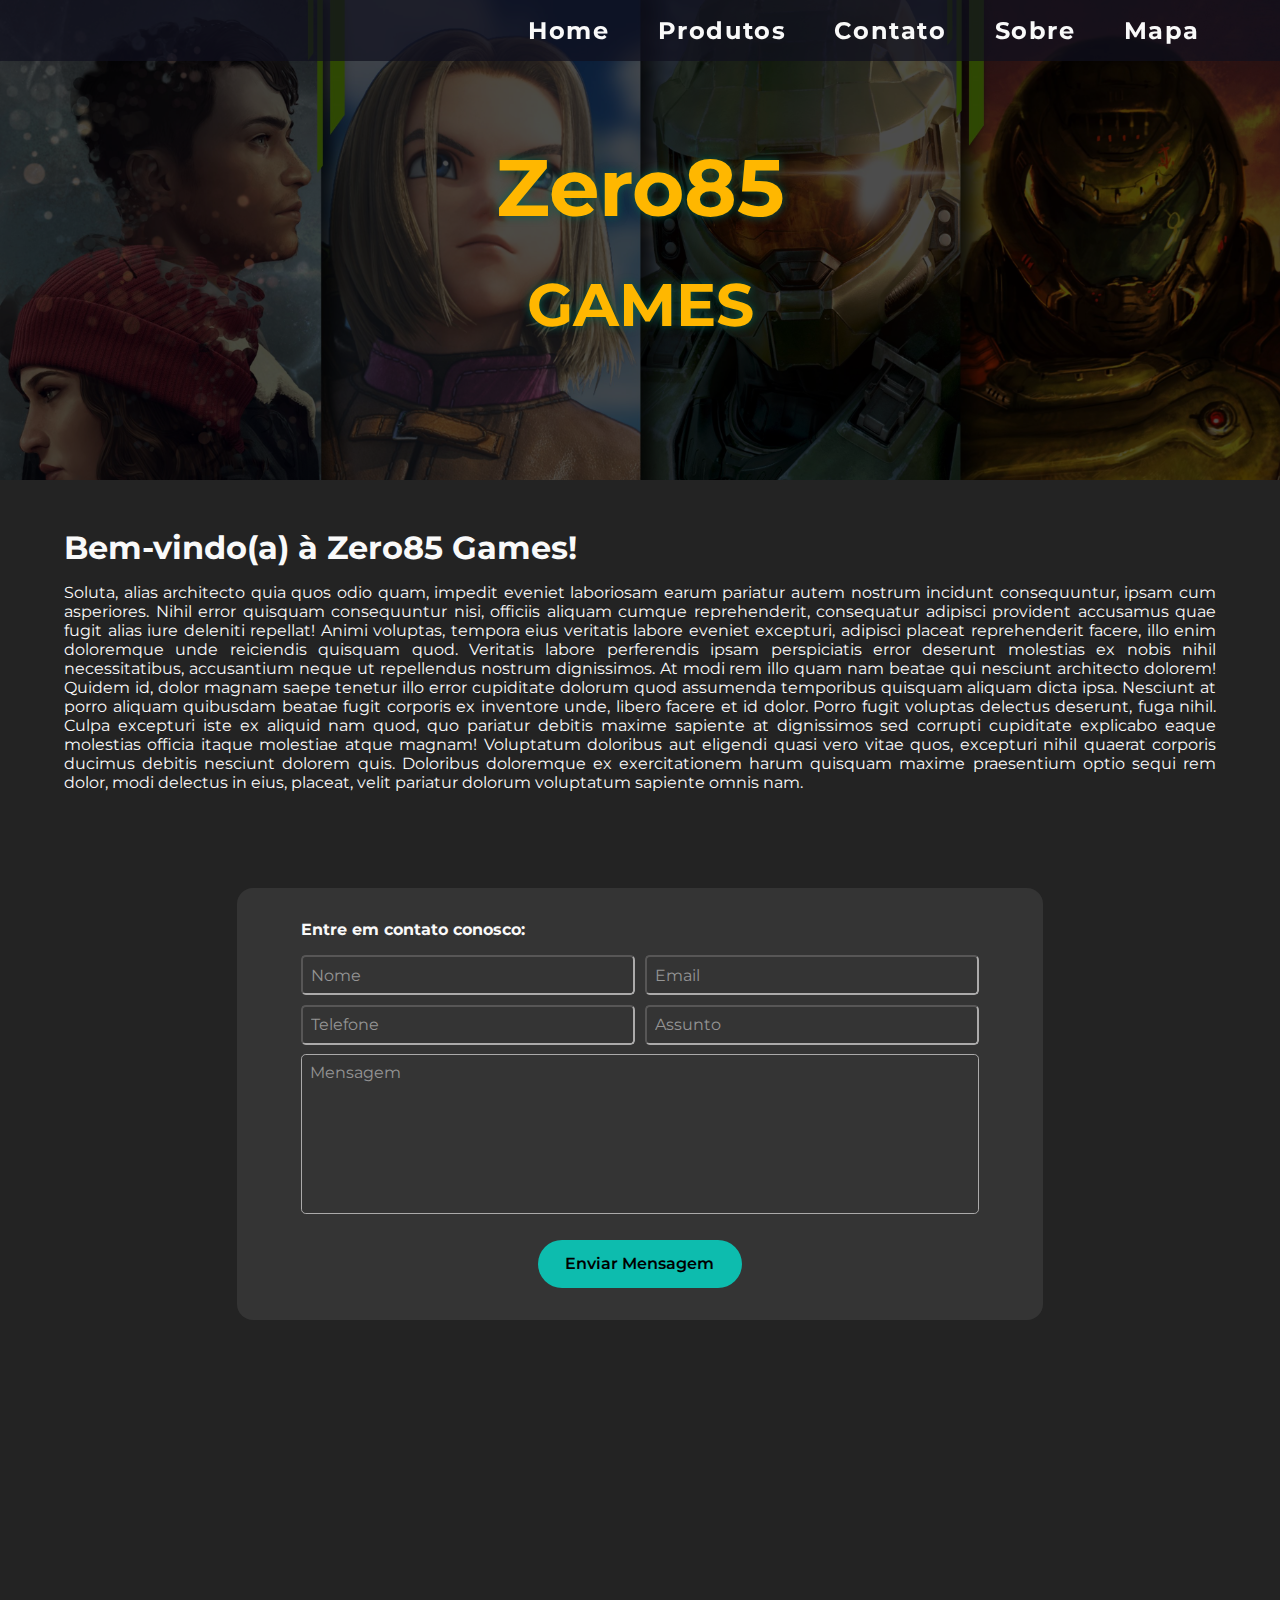
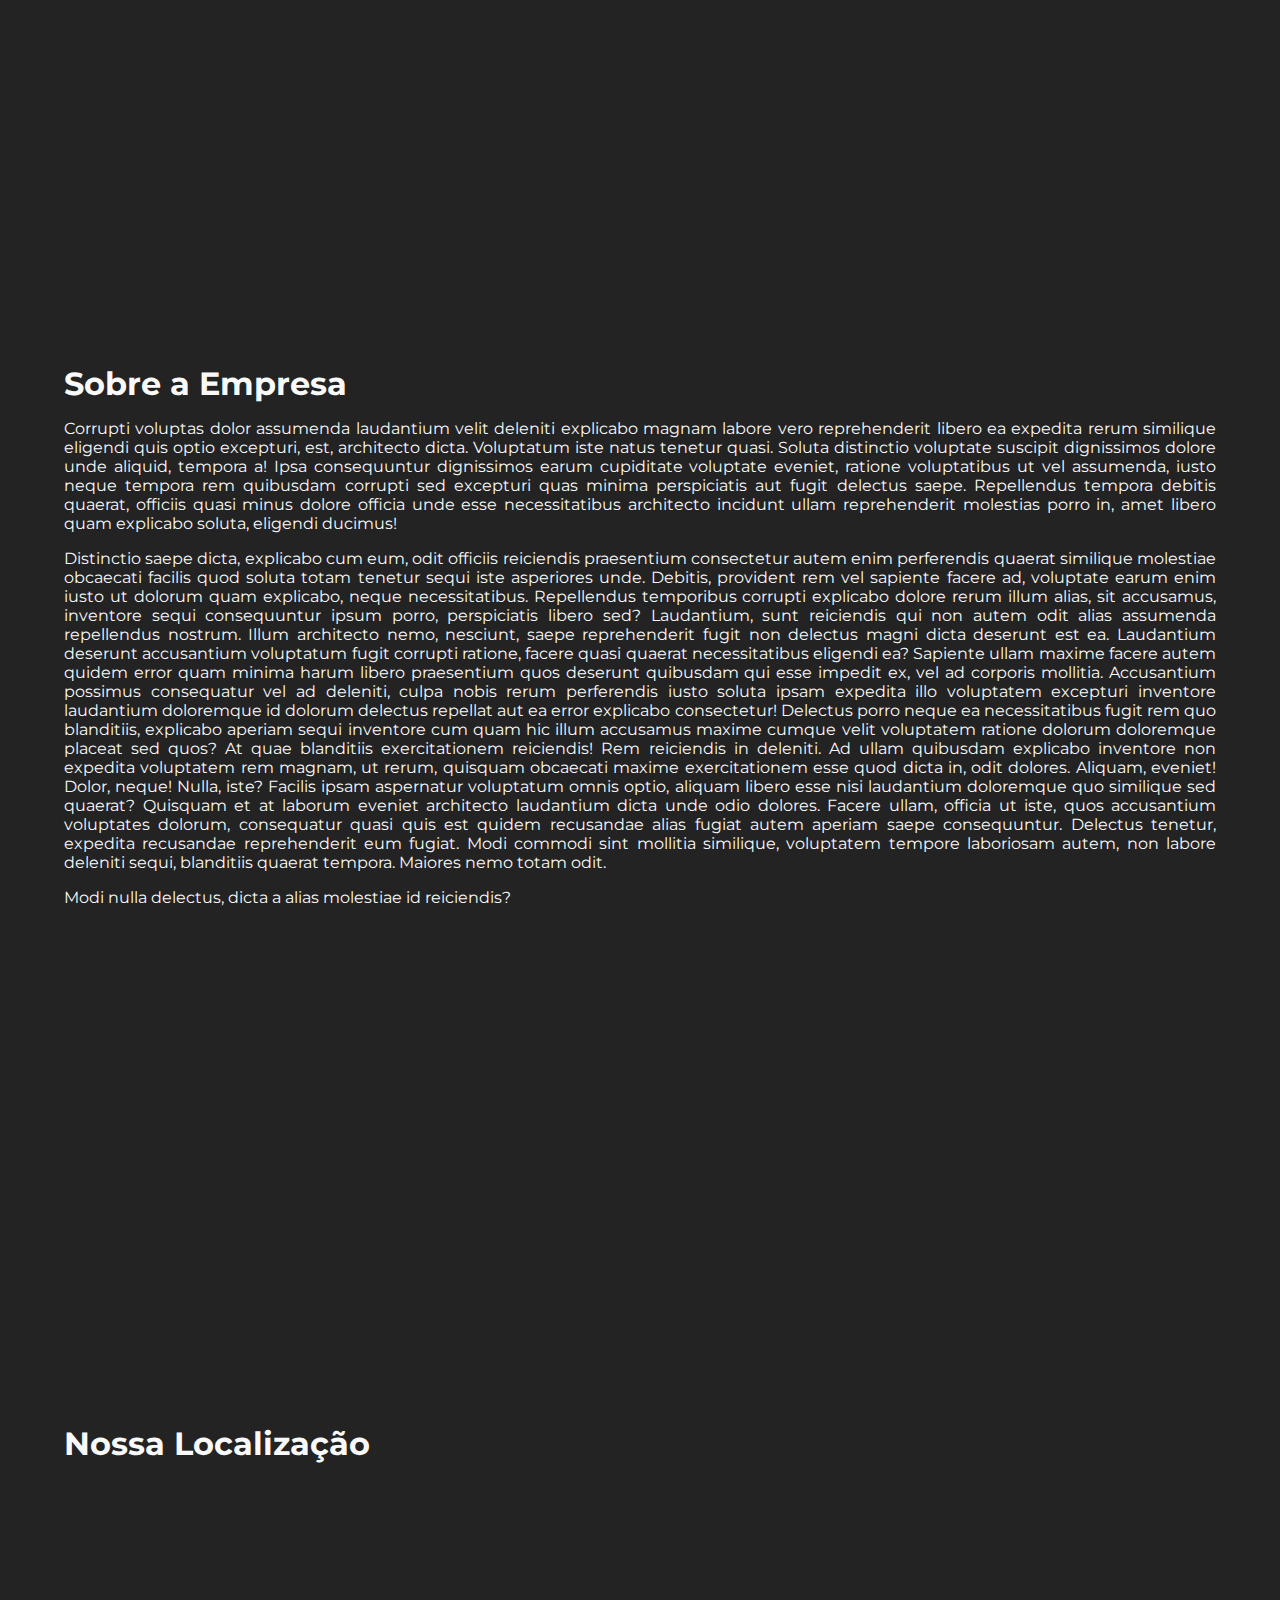
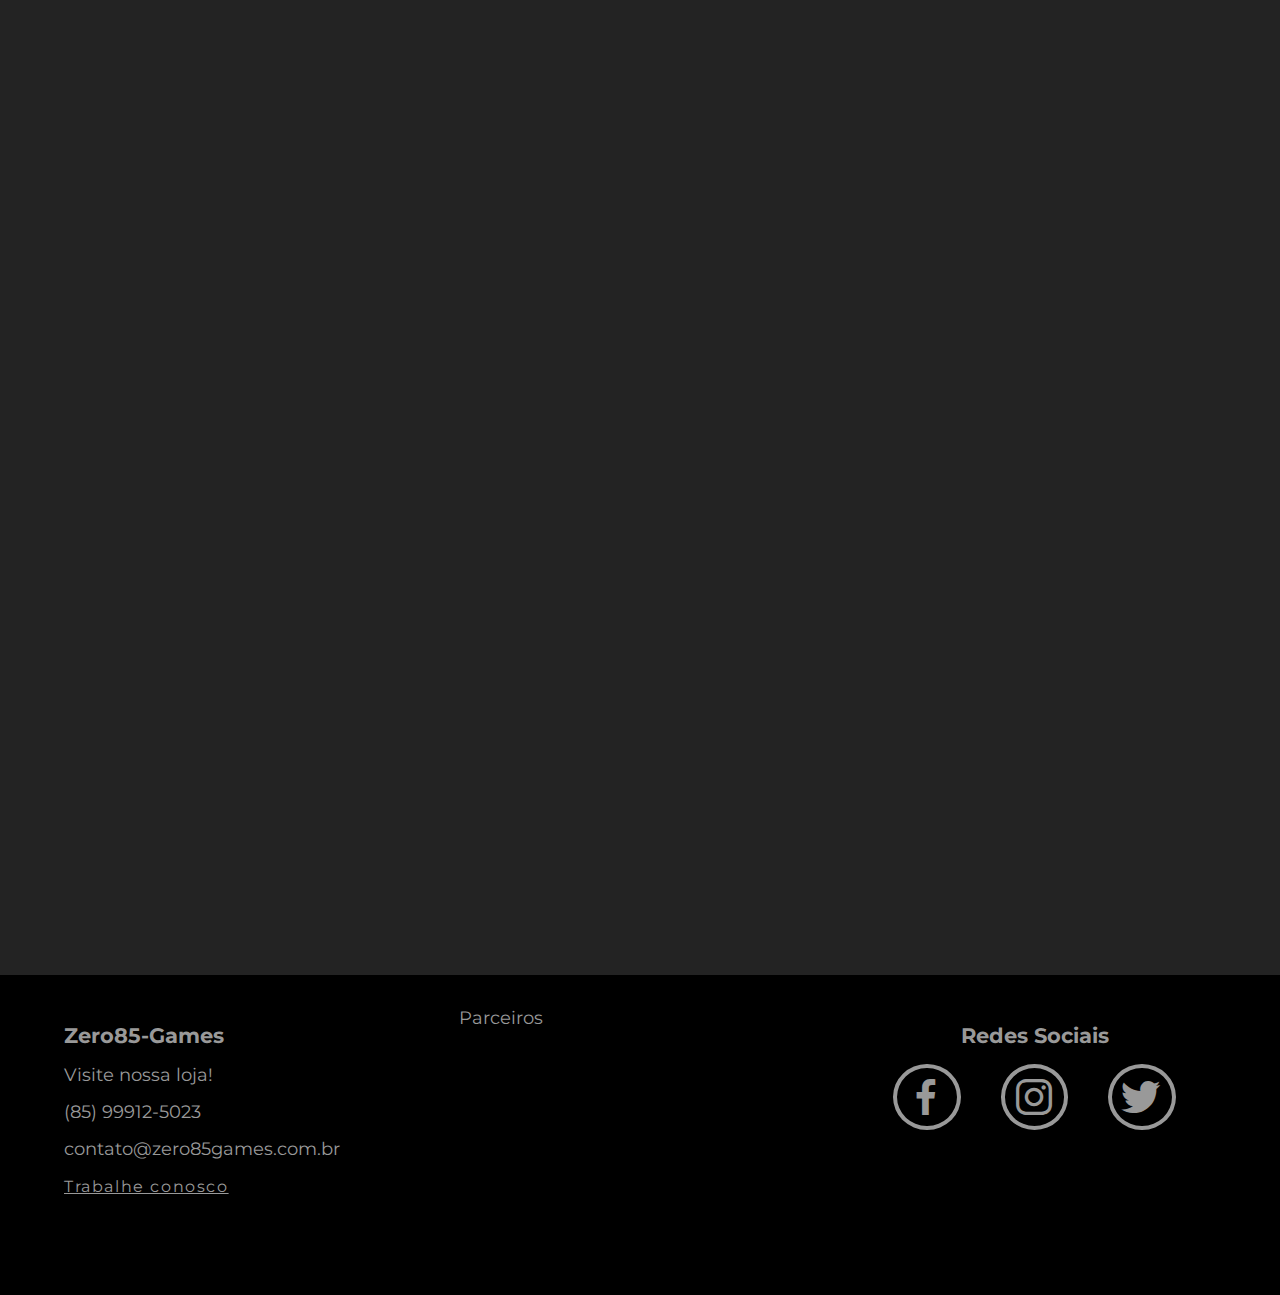
==== index.html @ a5bef5b7 "Icones das Redes Sociais" ====
<!DOCTYPE html>
<html lang="pt-br">
    <head>
        <meta charset="UTF-8" />
        <meta name="viewport" content="width=device-width, initial-scale=1.0" />
        <title>Zero85 Games</title>
        <!-- Favicon (ícone da página) -->
        <link rel="shortcut icon" href="./assets/favicon.png" type="image/x-icon">
        <!-- CSS Externo -->
        <link rel="stylesheet" href="./css/style.css" />
        <!-- Box Icons -->
        <link href='https://unpkg.com/boxicons@2.1.4/css/boxicons.min.css' rel='stylesheet'>
    </head>
    <body>
        <!-- Menu de opções -->
        <nav>
            <ul>
                <li><a href="#">Home</a></li>
                <li><a href="#produtos">Produtos</a></li>
                <li><a href="#contato">Contato</a></li>
                <li><a href="#sobre">Sobre</a></li>
                <li><a href="#mapa">Mapa</a></li>
            </ul>
        </nav>

        <header>
            <h1>Zero85</h1>
            <h2>GAMES</h2>
            <div class="cover">
                <!-- Aqui vai a imagem de fundo do banner no CSS -->
            </div>
        </header>

        <main>
            <!-- Bem-vindo(a) -->
            <h1>Bem-vindo(a) à Zero85 Games!</h1>
            <p>
                Soluta, alias architecto quia quos odio quam, impedit eveniet
                laboriosam earum pariatur autem nostrum incidunt consequuntur,
                ipsam cum asperiores. Nihil error quisquam consequuntur nisi,
                officiis aliquam cumque reprehenderit, consequatur adipisci
                provident accusamus quae fugit alias iure deleniti repellat!
                Animi voluptas, tempora eius veritatis labore eveniet excepturi,
                adipisci placeat reprehenderit facere, illo enim doloremque unde
                reiciendis quisquam quod. Veritatis labore perferendis ipsam
                perspiciatis error deserunt molestias ex nobis nihil
                necessitatibus, accusantium neque ut repellendus nostrum
                dignissimos. At modi rem illo quam nam beatae qui nesciunt
                architecto dolorem! Quidem id, dolor magnam saepe tenetur illo
                error cupiditate dolorum quod assumenda temporibus quisquam
                aliquam dicta ipsa. Nesciunt at porro aliquam quibusdam beatae
                fugit corporis ex inventore unde, libero facere et id dolor.
                Porro fugit voluptas delectus deserunt, fuga nihil. Culpa
                excepturi iste ex aliquid nam quod, quo pariatur debitis maxime
                sapiente at dignissimos sed corrupti cupiditate explicabo eaque
                molestias officia itaque molestiae atque magnam! Voluptatum
                doloribus aut eligendi quasi vero vitae quos, excepturi nihil
                quaerat corporis ducimus debitis nesciunt dolorem quis.
                Doloribus doloremque ex exercitationem harum quisquam maxime
                praesentium optio sequi rem dolor, modi delectus in eius,
                placeat, velit pariatur dolorum voluptatum sapiente omnis nam.
            </p>

            <!-- Contato -->
            <section id="contato">
                <form action="#" method="post">
                    <legend>
                        <h2>Entre em contato conosco:</h2>
                    </legend>
                    <fieldset>
                        <div class="group">
                            <div class="block">
                                <input type="text" placeholder="Nome">
                                <input type="tel" placeholder="Telefone" required>
                            </div>
                            <div class="block">
                                <input type="email" placeholder="Email" required>
                                <input type="text" placeholder="Assunto">
                            </div>
                        </div>
                        <textarea placeholder="Mensagem" rows="5" required></textarea>
                        <button type="submit">Enviar Mensagem</button>
                    </fieldset>
                </form>
            </section>

            <!-- Sobre -->
            <section id="sobre">
                <h1>Sobre a Empresa</h1>

                <p>
                    Corrupti voluptas dolor assumenda laudantium velit deleniti
                    explicabo magnam labore vero reprehenderit libero ea
                    expedita rerum similique eligendi quis optio excepturi, est,
                    architecto dicta. Voluptatum iste natus tenetur quasi.
                    Soluta distinctio voluptate suscipit dignissimos dolore unde
                    aliquid, tempora a! Ipsa consequuntur dignissimos earum
                    cupiditate voluptate eveniet, ratione voluptatibus ut vel
                    assumenda, iusto neque tempora rem quibusdam corrupti sed
                    excepturi quas minima perspiciatis aut fugit delectus saepe.
                    Repellendus tempora debitis quaerat, officiis quasi minus
                    dolore officia unde esse necessitatibus architecto incidunt
                    ullam reprehenderit molestias porro in, amet libero quam
                    explicabo soluta, eligendi ducimus!
                </p>

                <p>
                    Distinctio saepe dicta, explicabo cum eum, odit officiis
                    reiciendis praesentium consectetur autem enim perferendis
                    quaerat similique molestiae obcaecati facilis quod soluta
                    totam tenetur sequi iste asperiores unde. Debitis, provident
                    rem vel sapiente facere ad, voluptate earum enim iusto ut
                    dolorum quam explicabo, neque necessitatibus. Repellendus
                    temporibus corrupti explicabo dolore rerum illum alias, sit
                    accusamus, inventore sequi consequuntur ipsum porro,
                    perspiciatis libero sed? Laudantium, sunt reiciendis qui non
                    autem odit alias assumenda repellendus nostrum. Illum
                    architecto nemo, nesciunt, saepe reprehenderit fugit non
                    delectus magni dicta deserunt est ea. Laudantium deserunt
                    accusantium voluptatum fugit corrupti ratione, facere quasi
                    quaerat necessitatibus eligendi ea? Sapiente ullam maxime
                    facere autem quidem error quam minima harum libero
                    praesentium quos deserunt quibusdam qui esse impedit ex, vel
                    ad corporis mollitia. Accusantium possimus consequatur vel
                    ad deleniti, culpa nobis rerum perferendis iusto soluta
                    ipsam expedita illo voluptatem excepturi inventore
                    laudantium doloremque id dolorum delectus repellat aut ea
                    error explicabo consectetur! Delectus porro neque ea
                    necessitatibus fugit rem quo blanditiis, explicabo aperiam
                    sequi inventore cum quam hic illum accusamus maxime cumque
                    velit voluptatem ratione dolorum doloremque placeat sed
                    quos? At quae blanditiis exercitationem reiciendis! Rem
                    reiciendis in deleniti. Ad ullam quibusdam explicabo
                    inventore non expedita voluptatem rem magnam, ut rerum,
                    quisquam obcaecati maxime exercitationem esse quod dicta in,
                    odit dolores. Aliquam, eveniet! Dolor, neque! Nulla, iste?
                    Facilis ipsam aspernatur voluptatum omnis optio, aliquam
                    libero esse nisi laudantium doloremque quo similique sed
                    quaerat? Quisquam et at laborum eveniet architecto
                    laudantium dicta unde odio dolores. Facere ullam, officia ut
                    iste, quos accusantium voluptates dolorum, consequatur quasi
                    quis est quidem recusandae alias fugiat autem aperiam saepe
                    consequuntur. Delectus tenetur, expedita recusandae
                    reprehenderit eum fugiat. Modi commodi sint mollitia
                    similique, voluptatem tempore laboriosam autem, non labore
                    deleniti sequi, blanditiis quaerat tempora. Maiores nemo
                    totam odit.
                </p>

                <p>
                    Modi nulla delectus, dicta a alias molestiae id reiciendis?
                </p>
            </section>

            <!-- Mapa -->
            <section id="mapa">
                <h1>Nossa Localização</h1>

                <!-- Localização no Google Maps -->
                <div class="mapa">
                    <iframe
                        src="https://www.google.com/maps/embed?pb=!1m18!1m12!1m3!1d3981.101812483874!2d-38.48305012641415!3d-3.788012743475402!2m3!1f0!2f0!3f0!3m2!1i1024!2i768!4f13.1!3m3!1m2!1s0x7c7458b85fffbc1%3A0x6235bbed04f25cdf!2sCONDOM%C3%8DNIO%20WSTC!5e0!3m2!1sen!2sbr!4v1744399891625!5m2!1sen!2sbr"
                        allowfullscreen=""
                        loading="lazy"
                        referrerpolicy="no-referrer-when-downgrade"
                    ></iframe>
                </div>
            </section>
        </main>

        <footer>
            <!-- Dados da Empresa -->
            <div>
                <h3>Zero85-Games</h3>

                <p>Visite nossa loja!</p>

                <p>(85) 99912-5023</p>

                <p>contato@zero85games.com.br</p>

                <p>
                    <a href="cadastro.html">Trabalhe conosco</a>
                </p>
            </div>

            <!-- Link dos Parceiros -->
            <div>Parceiros</div>

            <!-- Link das Redes Sociais -->
            <div class="redes-sociais">
                <h3>Redes Sociais</h3>

                <div>
                    <!-- Facebook -->
                    <figure>
                        <a target="_blank" href="https://www.facebook.com/">
                            <i class='bx bxl-facebook'></i>
                        </a>
                    </figure>

                    <!-- Instagram -->
                    <figure>
                        <a target="_blank" href="https://www.instagram.com/">
                            <i class='bx bxl-instagram'></i>
                        </a>
                    </figure>

                    <!-- X (Twitter) -->
                    <figure>
                        <a target="_blank" href="https://x.com/">
                            <i class='bx bxl-twitter'></i>
                        </a>
                    </figure>
                </div>
            </div>
        </footer>
    </body>
</html>
---- css/style.css ----
/* Importa a fonte Montserrat do Google Fonts */
@import url("https://fonts.googleapis.com/css2?family=Montserrat:ital,wght@0,100..900;1,100..900&display=swap");

/* Reset */
* {
    margin: 0;
    padding: 0;
    box-sizing: border-box;
}

html {
    font-family: "Montserrat", sans-serif;
    font-size: 16px;
    scroll-behavior: smooth;
}

header {
    height: 30rem;
    font-size: 2.5rem;
    color: #ffb700;
    text-shadow: 0px 0px 10px #0b5d4b;
    overflow: hidden;

    display: flex;
    flex-direction: column;
    justify-content: center;
    align-items: center;
}

.cover {
    position: absolute;
    z-index: -10;
    top: 0;
    left: 0;
    height: 100%;
    width: 100%;
    background-image: url("../assets/banner-zero85-games.jpg");
    background-size: cover;
    filter: brightness(30%);
}

nav {
    background-color: #10101db6;
    /* opacity: 0.5; */
    display: flex;
    justify-content: flex-end;

    position: fixed;
    width: 100%;
    padding: 1rem 4rem;
    /* text-align: right; */
    /* align-items: center; */
    /* padding: 2rem 4rem; */
}

ul {
    display: flex;
    width: 100%;
    gap: 1rem;
    justify-content: flex-end;
    list-style-type: none;

    /* border: solid 2px yellow; */
}

a {
    padding: 0.5rem 1rem;
    color: #f9f9f9;
    text-decoration: none;
    font-size: 1.5rem;
    font-weight: 700;
    letter-spacing: 0.1rem;
    transition: 0.5s;
    /* border: solid 2px greenyellow; */
}

a:hover {
    color: #ffc928;
}

main {
    padding: 2rem 4rem;
    background-color: #232323;
    color: #f9f9f9;
}

h1,
h2,
h3,
h4,
p {
    margin: 1rem 0;
}

main p {
    text-align: justify;
}

section {
    min-height: 100vh;
    margin-bottom: 10rem;
    padding-top: 5rem;

    /* border: solid 2px yellow; */
}

article {
    background-color: #999999;
    font-size: 1.5rem;
}

article img {
    width: 30rem;
    float: left;
    margin-right: 2rem;
}

article div {
    display: flex;
    justify-content: space-between;

    border: solid;
}

article div * {
    border: solid red;
}

form * {
    font-family: "Montserrat", sans-serif;
    font-size: 1rem;
}

form {
    width: 70%;
    margin: 0 auto;
    background-color: #343434;
    padding: 1rem 4rem;
    border-radius: 1rem;

    fieldset {
        border: none;
        width: 100%;
        display: flex;
        flex-direction: column;
        gap: 0.6rem;
        align-items: center;

        .group {
            display: flex;
            width: 100%;
            gap: 0.6rem;

            .block {
                display: flex;
                flex-direction: column;
                width: 50%;
                gap: 0.6rem;

                input {
                    height: 40px;
                    border-radius: 0.3rem;
                    outline-color: #0dbcae;
                    padding-left: 0.5rem;
                    background-color: #343434;
                    border-color: #abaaaa;
                    color: #f9f9f9;

                    &::placeholder {
                        font-size: 1rem;
                        color: #959595;
                    }
                }
            }
        }

        textarea {
            height: 10rem;
            width: 100%;
            border-radius: 0.3rem;
            font-size: 1rem;
            padding: 0.5rem;
            outline-color: #0dbcae;
            background-color: #343434;
            border-color: #abaaaa;
            color: #f9f9f9;
            resize: none;

            &::placeholder {
                color: #959595;
            }
        }

        button {
            width: 30%;
            margin: 1rem 0;
            height: 3rem;
            border-radius: 2rem;
            font-size: 1rem;
            font-weight: 600;
            padding: 0.5rem;
            border: none;
            background-color: #0dbcae;
            cursor: pointer;
            transition: 0.2s;

            &:hover {
                background-color: #0beedb;
            }
        }
    }
}

.mapa iframe {
    width: 100%;
    height: 100vh;
    border: 0;
}

footer {
    font-size: 1.1rem;
    height: 20rem;
    background-color: #000000;
    color: #999999;
    padding: 2rem 4rem;

    display: flex;
    flex-direction: row;
    gap: 2rem;

    div {
        height: auto;
        width: 100%;

        /* border: solid red; */
    }

    a {
        text-decoration: underline;
        color: #999999;
        font-size: 1rem;
        font-weight: 400;
        padding: 0;
        
        &:hover {
            color: #f9f9f9;
        }
    }

    i {
        color: #999999;
        font-size: 3rem;
        border: solid 0.25rem #999999;
        border-radius: 50%;
        padding: 5px;

        /* Ao passar o mouse sobre */
        &:hover {
            color: #ffc928;
            border-color: #ffb700;
            cursor: pointer;
        }
    }
}

.redes-sociais {
    h3 {
        text-align: center;
    }

    div {
        display: flex;
        justify-content: space-between;
        justify-content: space-around;
        justify-content: space-evenly;
    }
}
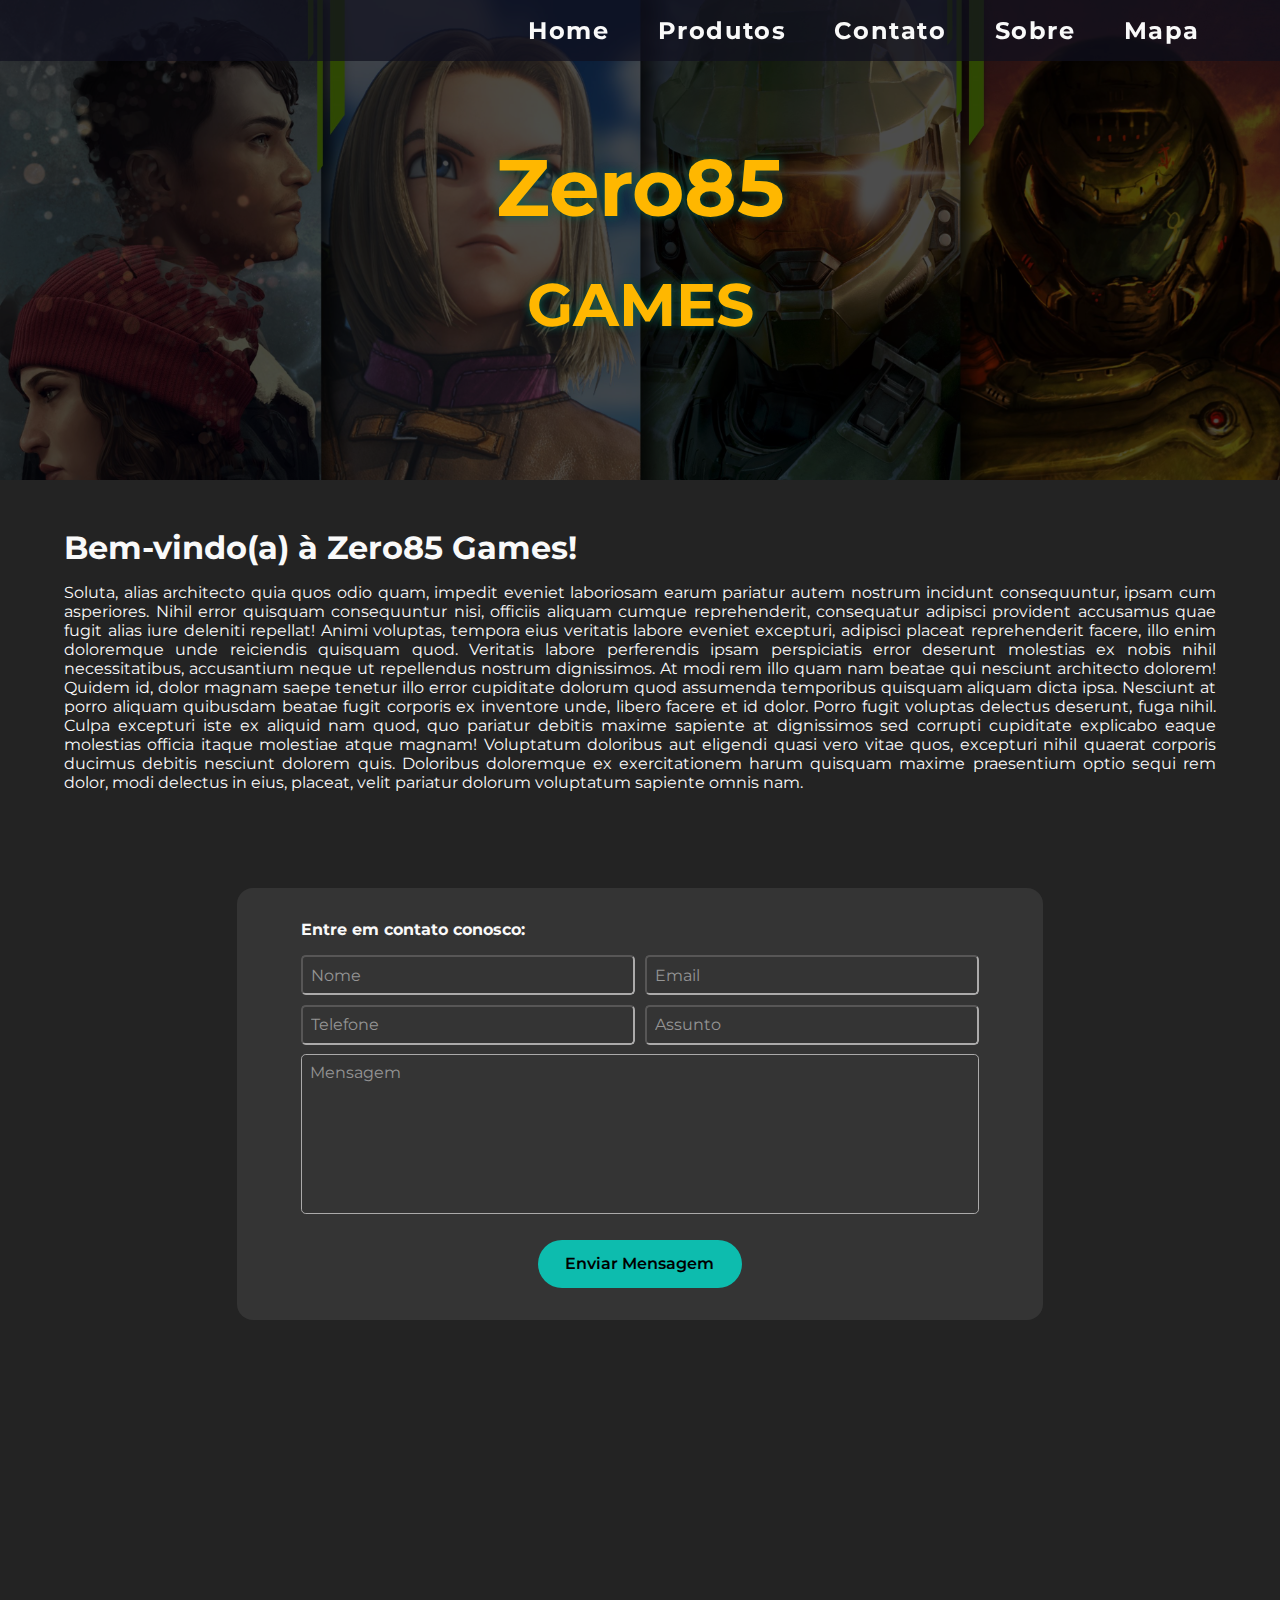
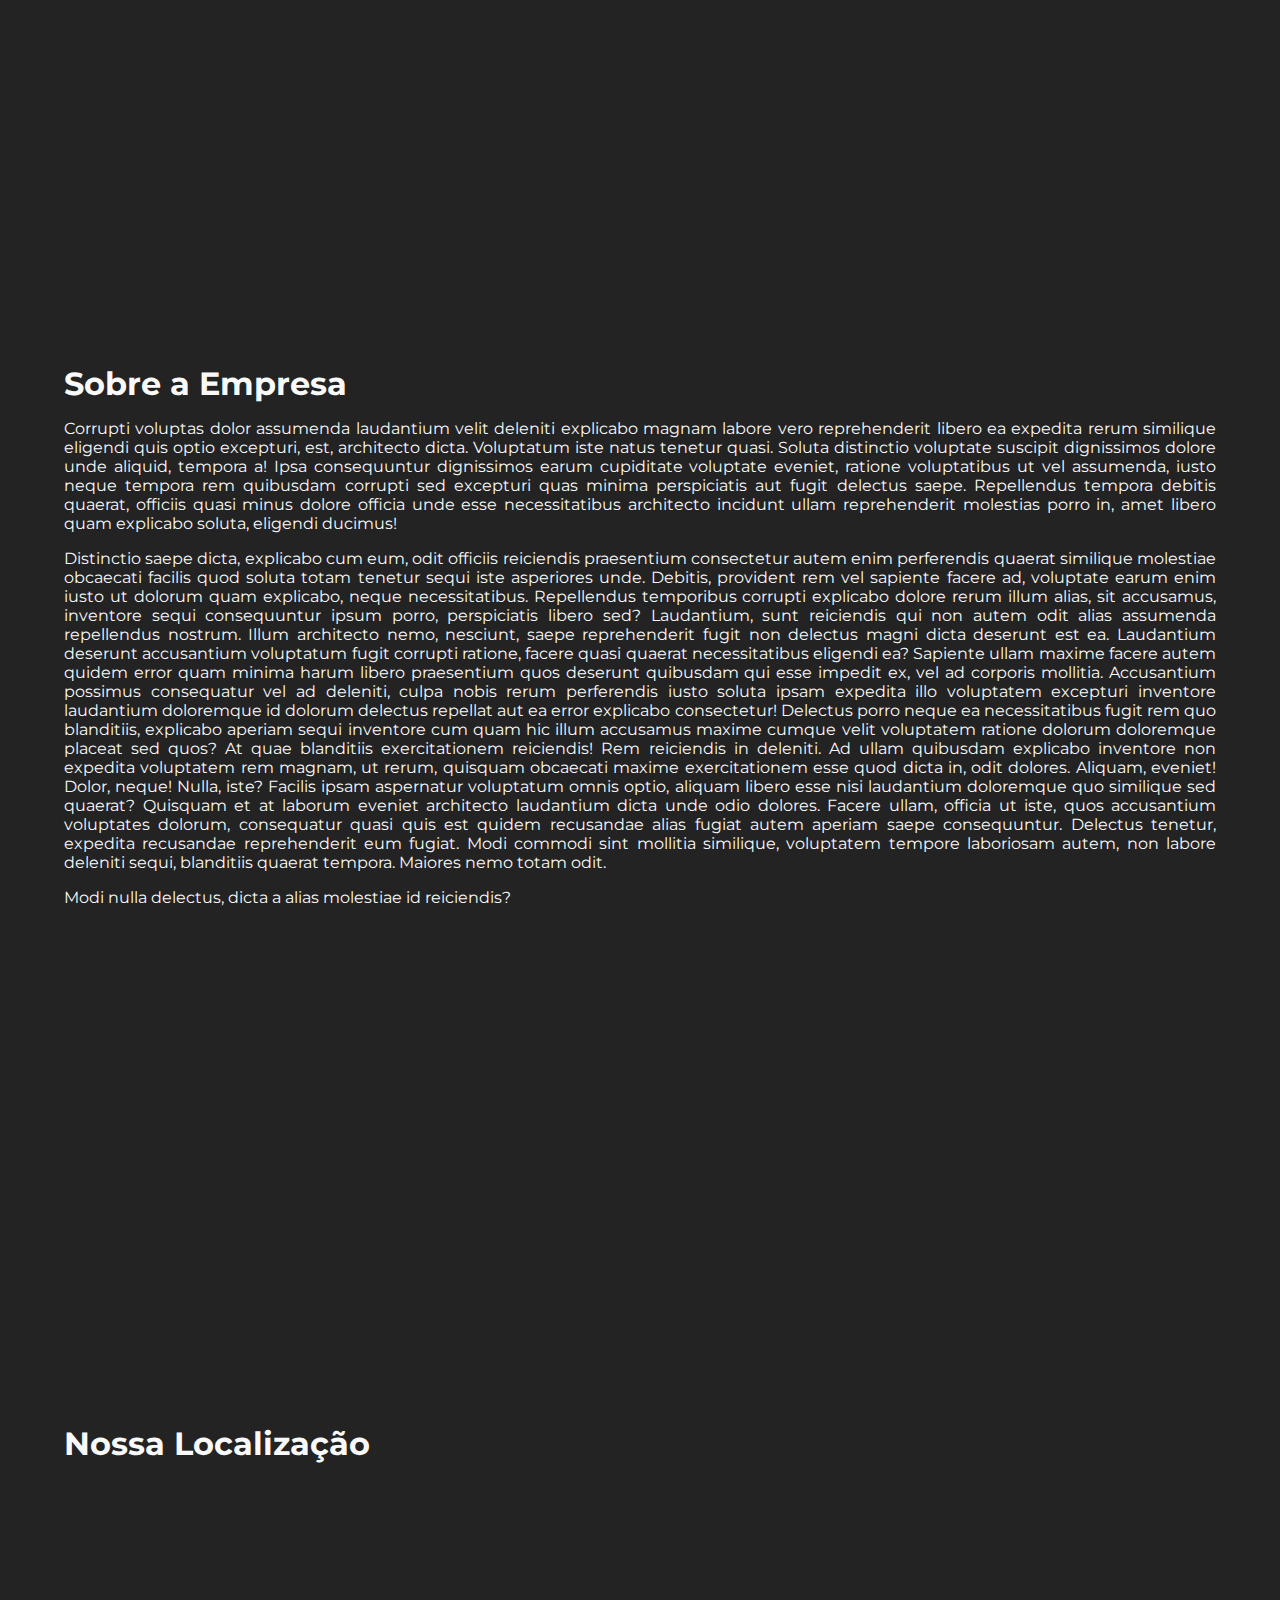
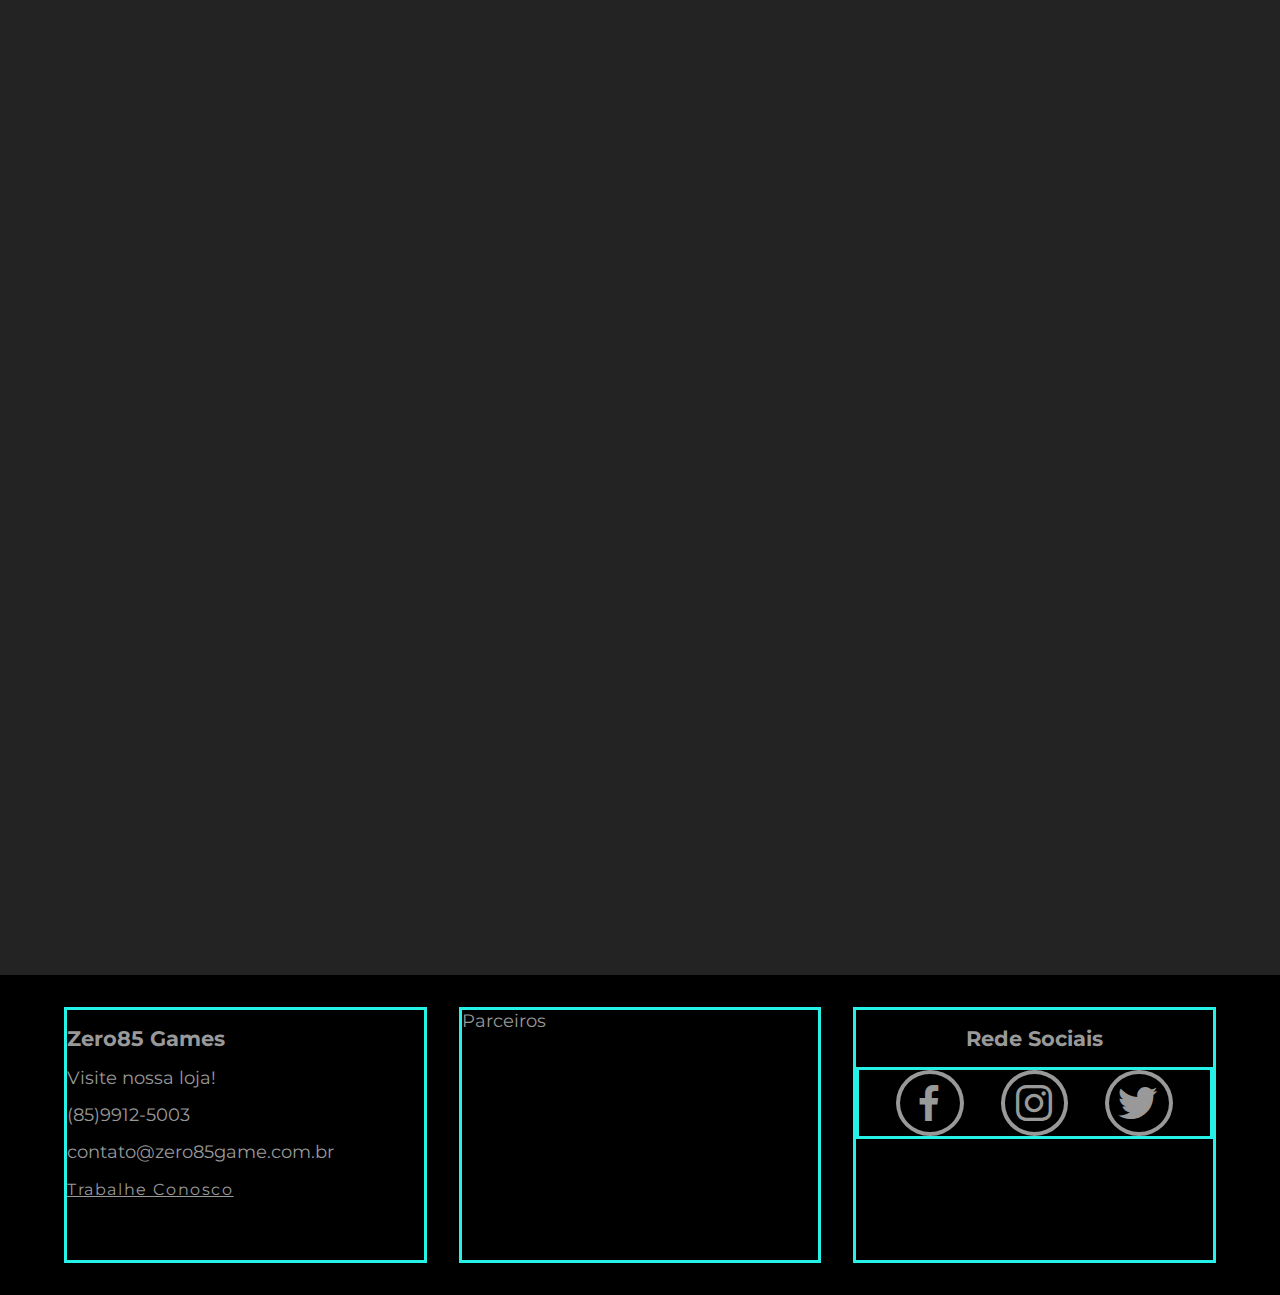
==== commit c3ed1a65: "Icones das redes sociais" ====
--- a/index.html
+++ b/index.html
@@ -4,8 +4,8 @@
         <meta charset="UTF-8" />
         <meta name="viewport" content="width=device-width, initial-scale=1.0" />
         <title>Zero85 Games</title>
-        <!-- Favicon (ícone da página) -->
-        <link rel="shortcut icon" href="./assets/favicon.png" type="image/x-icon">
+        <!-- Favicon (icone do site) -->
+         <link rel="shortcut icon" href="./assets/favicon.png" type="image/x-icon">
         <!-- CSS Externo -->
         <link rel="stylesheet" href="./css/style.css" />
         <!-- Box Icons -->
@@ -169,49 +169,48 @@
         </main>
 
         <footer>
-            <!-- Dados da Empresa -->
+            <!-- Dados da empresa. -->
             <div>
-                <h3>Zero85-Games</h3>
+                <h3>Zero85 Games</h3>
 
                 <p>Visite nossa loja!</p>
 
-                <p>(85) 99912-5023</p>
-
-                <p>contato@zero85games.com.br</p>
-
-                <p>
-                    <a href="cadastro.html">Trabalhe conosco</a>
-                </p>
+                <p>(85)9912-5003</p>
+
+                <p>contato@zero85game.com.br</p>
+
+                
+                <a href="cadastro.html">Trabalhe Conosco</a>
+            
             </div>
 
-            <!-- Link dos Parceiros -->
+            <!-- Link dos parceiros. -->
             <div>Parceiros</div>
 
-            <!-- Link das Redes Sociais -->
+            <!-- Link das redes sociais. -->
             <div class="redes-sociais">
-                <h3>Redes Sociais</h3>
+                <h3>Rede Sociais</h3>
 
                 <div>
                     <!-- Facebook -->
                     <figure>
+                        <!-- <img src="" alt="Facebook"> -->
                         <a target="_blank" href="https://www.facebook.com/">
-                            <i class='bx bxl-facebook'></i>
+                            <i class='bx bxl-facebook' ></i>
                         </a>
                     </figure>
-
                     <!-- Instagram -->
-                    <figure>
+                     <figure>
                         <a target="_blank" href="https://www.instagram.com/">
                             <i class='bx bxl-instagram'></i>
                         </a>
-                    </figure>
-
-                    <!-- X (Twitter) -->
-                    <figure>
-                        <a target="_blank" href="https://x.com/">
+                     </figure>
+                     <!-- X (Twitter) -->
+                      <figure>
+                        <a target="_blank" href="https://x.com/">  
                             <i class='bx bxl-twitter'></i>
                         </a>
-                    </figure>
+                      </figure>
                 </div>
             </div>
         </footer>
--- a/css/style.css
+++ b/css/style.css
@@ -1,5 +1,5 @@
 /* Importa a fonte Montserrat do Google Fonts */
-@import url("https://fonts.googleapis.com/css2?family=Montserrat:ital,wght@0,100..900;1,100..900&display=swap");
+@import url('https://fonts.googleapis.com/css2?family=Montserrat:ital,wght@0,100..900;1,100..900&display=swap');
 
 /* Reset */
 * {
@@ -9,7 +9,7 @@
 }
 
 html {
-    font-family: "Montserrat", sans-serif;
+    font-family: 'Montserrat', sans-serif;
     font-size: 16px;
     scroll-behavior: smooth;
 }
@@ -34,7 +34,7 @@
     left: 0;
     height: 100%;
     width: 100%;
-    background-image: url("../assets/banner-zero85-games.jpg");
+    background-image: url('../assets/banner-zero85-games.jpg');
     background-size: cover;
     filter: brightness(30%);
 }
@@ -126,11 +126,11 @@
     border: solid red;
 }
 
+
 form * {
-    font-family: "Montserrat", sans-serif;
+    font-family: 'Montserrat', sans-serif;
     font-size: 1rem;
 }
-
 form {
     width: 70%;
     margin: 0 auto;
@@ -145,6 +145,7 @@
         flex-direction: column;
         gap: 0.6rem;
         align-items: center;
+        
 
         .group {
             display: flex;
@@ -170,6 +171,7 @@
                         font-size: 1rem;
                         color: #959595;
                     }
+                    
                 }
             }
         }
@@ -185,7 +187,7 @@
             border-color: #abaaaa;
             color: #f9f9f9;
             resize: none;
-
+            
             &::placeholder {
                 color: #959595;
             }
@@ -231,8 +233,10 @@
     div {
         height: auto;
         width: 100%;
-
-        /* border: solid red; */
+    
+        border: solid rgb(38, 241, 231);
+
+        
     }
 
     a {
@@ -241,37 +245,47 @@
         font-size: 1rem;
         font-weight: 400;
         padding: 0;
-        
+        /* transition: 0,05s; */
+
         &:hover {
-            color: #f9f9f9;
-        }
+            color: #d9d9d9;
+        }
+
     }
 
     i {
         color: #999999;
         font-size: 3rem;
-        border: solid 0.25rem #999999;
+        border: solid 4px #999999;
         border-radius: 50%;
         padding: 5px;
 
         /* Ao passar o mouse sobre */
-        &:hover {
+        &:hover{
             color: #ffc928;
             border-color: #ffb700;
             cursor: pointer;
-        }
-    }
-}
-
-.redes-sociais {
-    h3 {
+
+        }
+    }
+
+
+}
+
+.redes-sociais{
+    h3{
         text-align: center;
     }
 
     div {
         display: flex;
-        justify-content: space-between;
-        justify-content: space-around;
         justify-content: space-evenly;
     }
 }
+
+
+display: flex;
+justify-content: space-evenly;
+
+
+
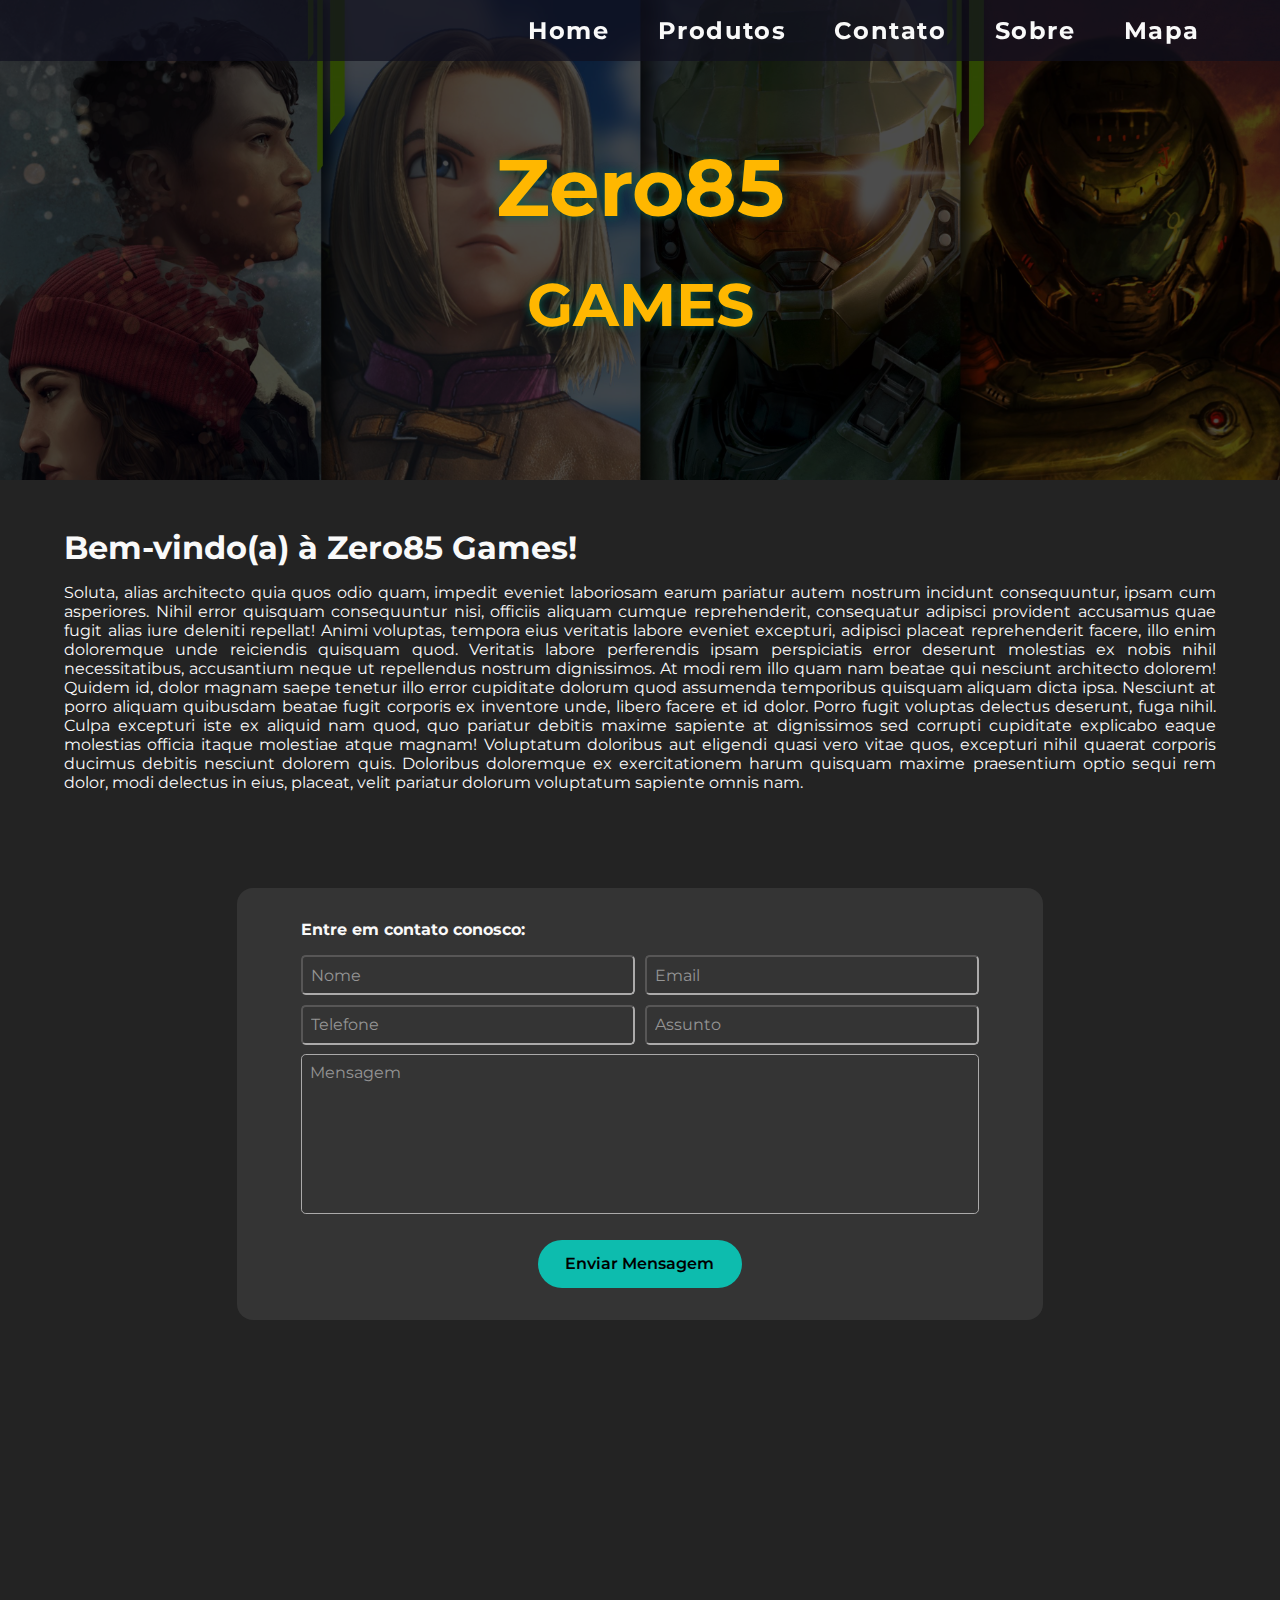
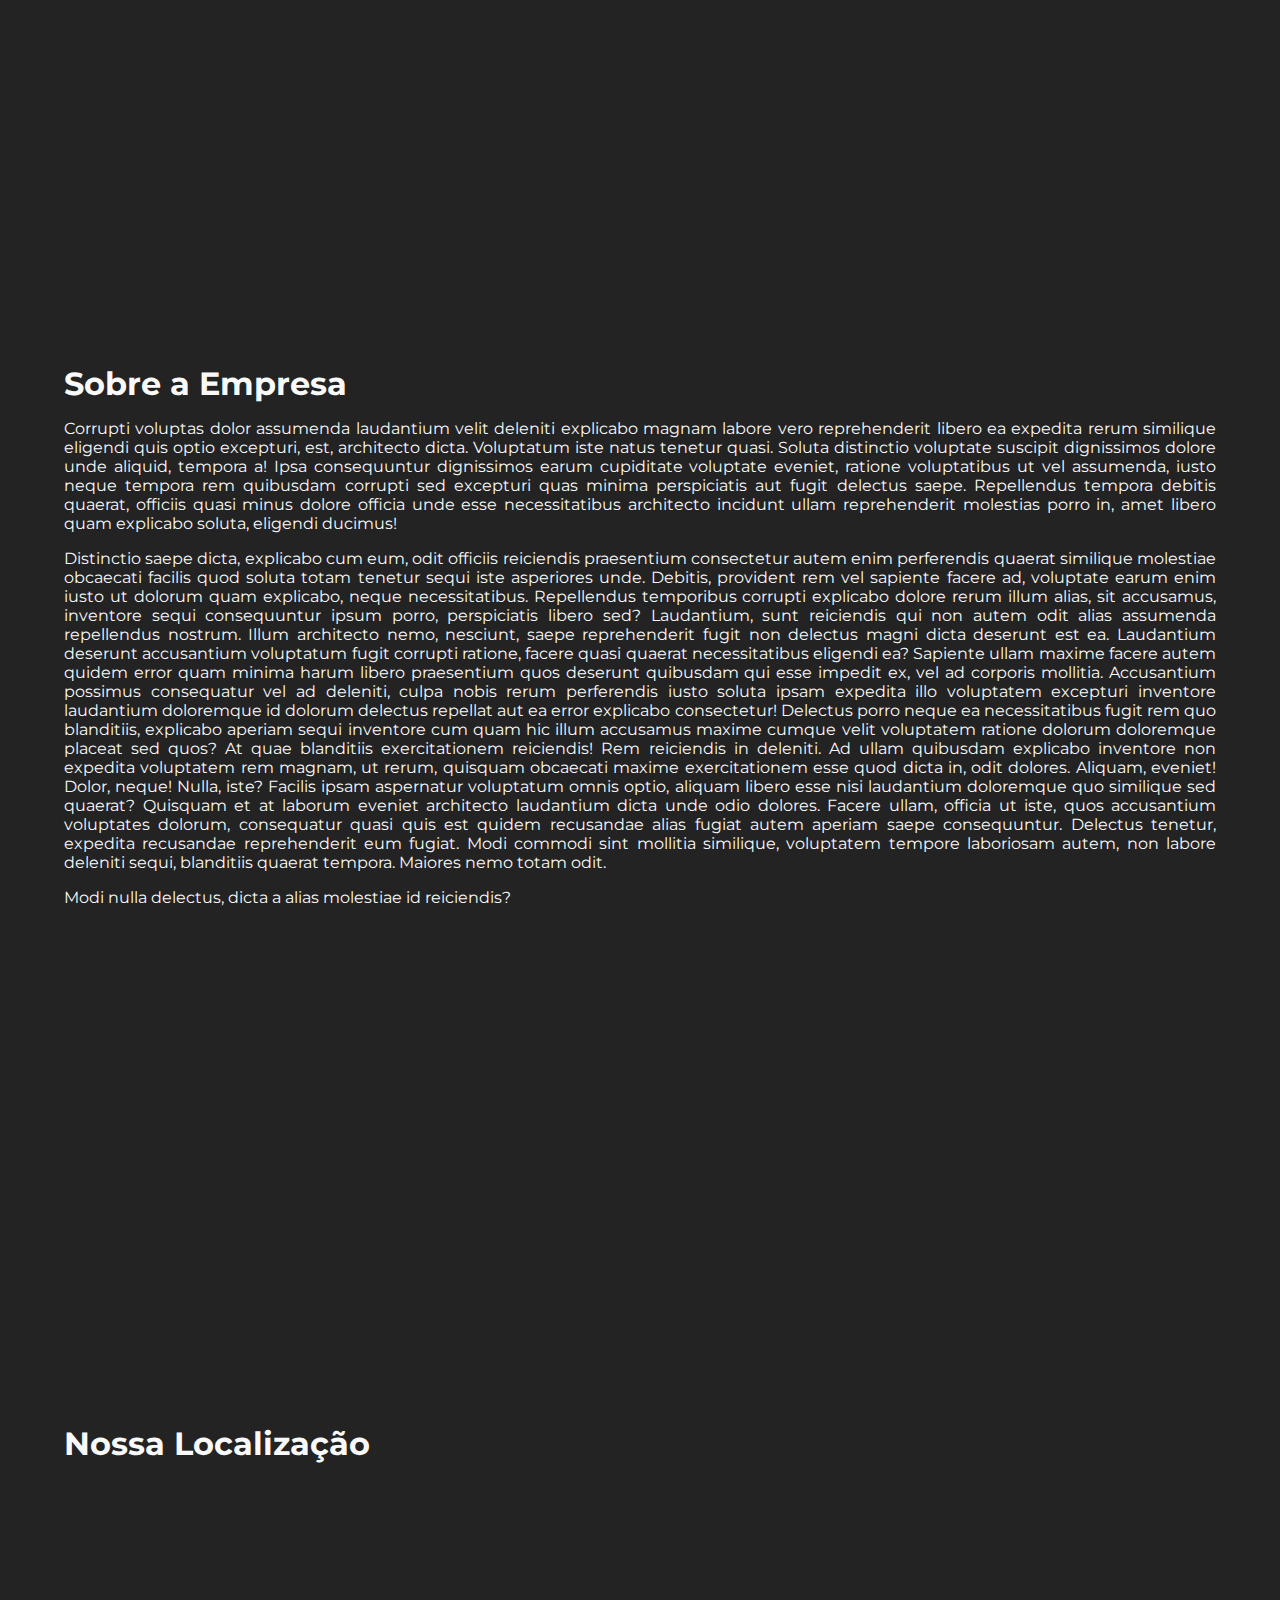
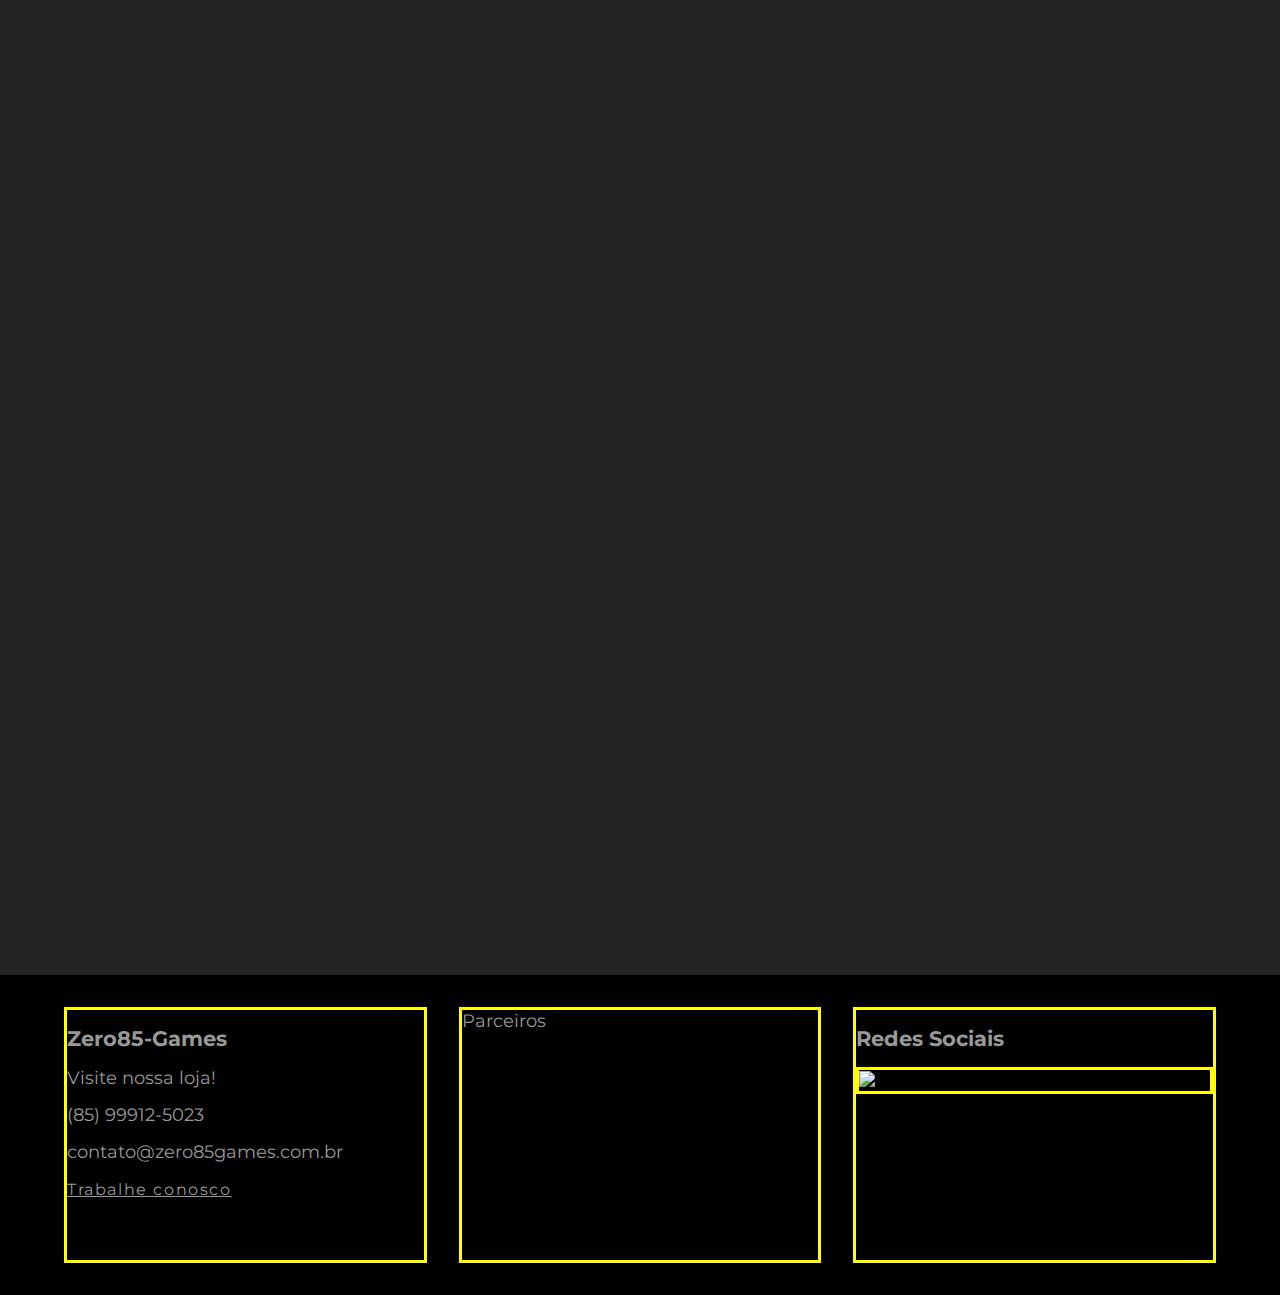
==== commit 80c2d6d2: "Icones redes sociais" ====
--- a/index.html
+++ b/index.html
@@ -4,11 +4,9 @@
         <meta charset="UTF-8" />
         <meta name="viewport" content="width=device-width, initial-scale=1.0" />
         <title>Zero85 Games</title>
-        <!-- Favicon (icone do site) -->
-         <link rel="shortcut icon" href="./assets/favicon.png" type="image/x-icon">
         <!-- CSS Externo -->
         <link rel="stylesheet" href="./css/style.css" />
-        <!-- Box Icons -->
+        <!-- Box icons -->
         <link href='https://unpkg.com/boxicons@2.1.4/css/boxicons.min.css' rel='stylesheet'>
     </head>
     <body>
@@ -169,48 +167,46 @@
         </main>
 
         <footer>
-            <!-- Dados da empresa. -->
             <div>
-                <h3>Zero85 Games</h3>
+                <h3>Zero85-Games</h3>
 
                 <p>Visite nossa loja!</p>
 
-                <p>(85)9912-5003</p>
-
-                <p>contato@zero85game.com.br</p>
-
-                
-                <a href="cadastro.html">Trabalhe Conosco</a>
+                <p>(85) 99912-5023</p>
+
+                <p>contato@zero85games.com.br</p>
+
+                <p>
+                    <a href="cadastro.html">Trabalhe conosco</a>
+                <!-- </p> -->
+            </div>
+
+            <div>Parceiros</div>
+
+            <div>
+                <h3>Redes Sociais</h3>
+
+                <div class="redes-sociais">
+                    <!-- Facebook -->
+                     <Figure>
+                        <a target="_blank" href="https://www.facebook.com"></a>
+
+                        
+                     </Figure>
+
+                     <!-- Instagram -->
+                      <figure>
+                        
             
-            </div>
-
-            <!-- Link dos parceiros. -->
-            <div>Parceiros</div>
-
-            <!-- Link das redes sociais. -->
-            <div class="redes-sociais">
-                <h3>Rede Sociais</h3>
-
-                <div>
-                    <!-- Facebook -->
-                    <figure>
-                        <!-- <img src="" alt="Facebook"> -->
-                        <a target="_blank" href="https://www.facebook.com/">
-                            <i class='bx bxl-facebook' ></i>
-                        </a>
-                    </figure>
-                    <!-- Instagram -->
-                     <figure>
-                        <a target="_blank" href="https://www.instagram.com/">
-                            <i class='bx bxl-instagram'></i>
-                        </a>
-                     </figure>
-                     <!-- X (Twitter) -->
-                      <figure>
-                        <a target="_blank" href="https://x.com/">  
-                            <i class='bx bxl-twitter'></i>
-                        </a>
+
                       </figure>
+
+                      <!-- Twitter -->
+                       <figure>
+                        <img src="<box-icon name='twitter' type='logo' ></box-icon></i>">
+                       </figure>
+                       
+
                 </div>
             </div>
         </footer>
--- a/css/style.css
+++ b/css/style.css
@@ -1,5 +1,5 @@
 /* Importa a fonte Montserrat do Google Fonts */
-@import url('https://fonts.googleapis.com/css2?family=Montserrat:ital,wght@0,100..900;1,100..900&display=swap');
+@import url("https://fonts.googleapis.com/css2?family=Montserrat:ital,wght@0,100..900;1,100..900&display=swap");
 
 /* Reset */
 * {
@@ -9,7 +9,7 @@
 }
 
 html {
-    font-family: 'Montserrat', sans-serif;
+    font-family: "Montserrat", sans-serif;
     font-size: 16px;
     scroll-behavior: smooth;
 }
@@ -34,7 +34,7 @@
     left: 0;
     height: 100%;
     width: 100%;
-    background-image: url('../assets/banner-zero85-games.jpg');
+    background-image: url("../assets/banner-zero85-games.jpg");
     background-size: cover;
     filter: brightness(30%);
 }
@@ -126,9 +126,8 @@
     border: solid red;
 }
 
-
 form * {
-    font-family: 'Montserrat', sans-serif;
+    font-family: "Montserrat", sans-serif;
     font-size: 1rem;
 }
 form {
@@ -145,7 +144,6 @@
         flex-direction: column;
         gap: 0.6rem;
         align-items: center;
-        
 
         .group {
             display: flex;
@@ -171,7 +169,6 @@
                         font-size: 1rem;
                         color: #959595;
                     }
-                    
                 }
             }
         }
@@ -187,7 +184,7 @@
             border-color: #abaaaa;
             color: #f9f9f9;
             resize: none;
-            
+
             &::placeholder {
                 color: #959595;
             }
@@ -233,10 +230,8 @@
     div {
         height: auto;
         width: 100%;
-    
-        border: solid rgb(38, 241, 231);
-
-        
+
+        border: solid yellow;
     }
 
     a {
@@ -245,47 +240,20 @@
         font-size: 1rem;
         font-weight: 400;
         padding: 0;
-        /* transition: 0,05s; */
-
+        
         &:hover {
-            color: #d9d9d9;
-        }
-
-    }
-
+            color: #f9f9f9;
+        }
+    }
     i {
         color: #999999;
-        font-size: 3rem;
-        border: solid 4px #999999;
-        border-radius: 50%;
-        padding: 5px;
-
-        /* Ao passar o mouse sobre */
-        &:hover{
-            color: #ffc928;
-            border-color: #ffb700;
-            cursor: pointer;
-
-        }
-    }
-
-
-}
-
-.redes-sociais{
-    h3{
-        text-align: center;
-    }
-
-    div {
+        font-size: 48px;
+        border: solid 5px #999999;
+        border-radius: 50px;
+        padding: 5px;        
+    }
+    .redes sociais {
         display: flex;
-        justify-content: space-evenly;
-    }
-}
-
-
-display: flex;
-justify-content: space-evenly;
-
-
-
+        justify-content: space-between;
+    }
+}
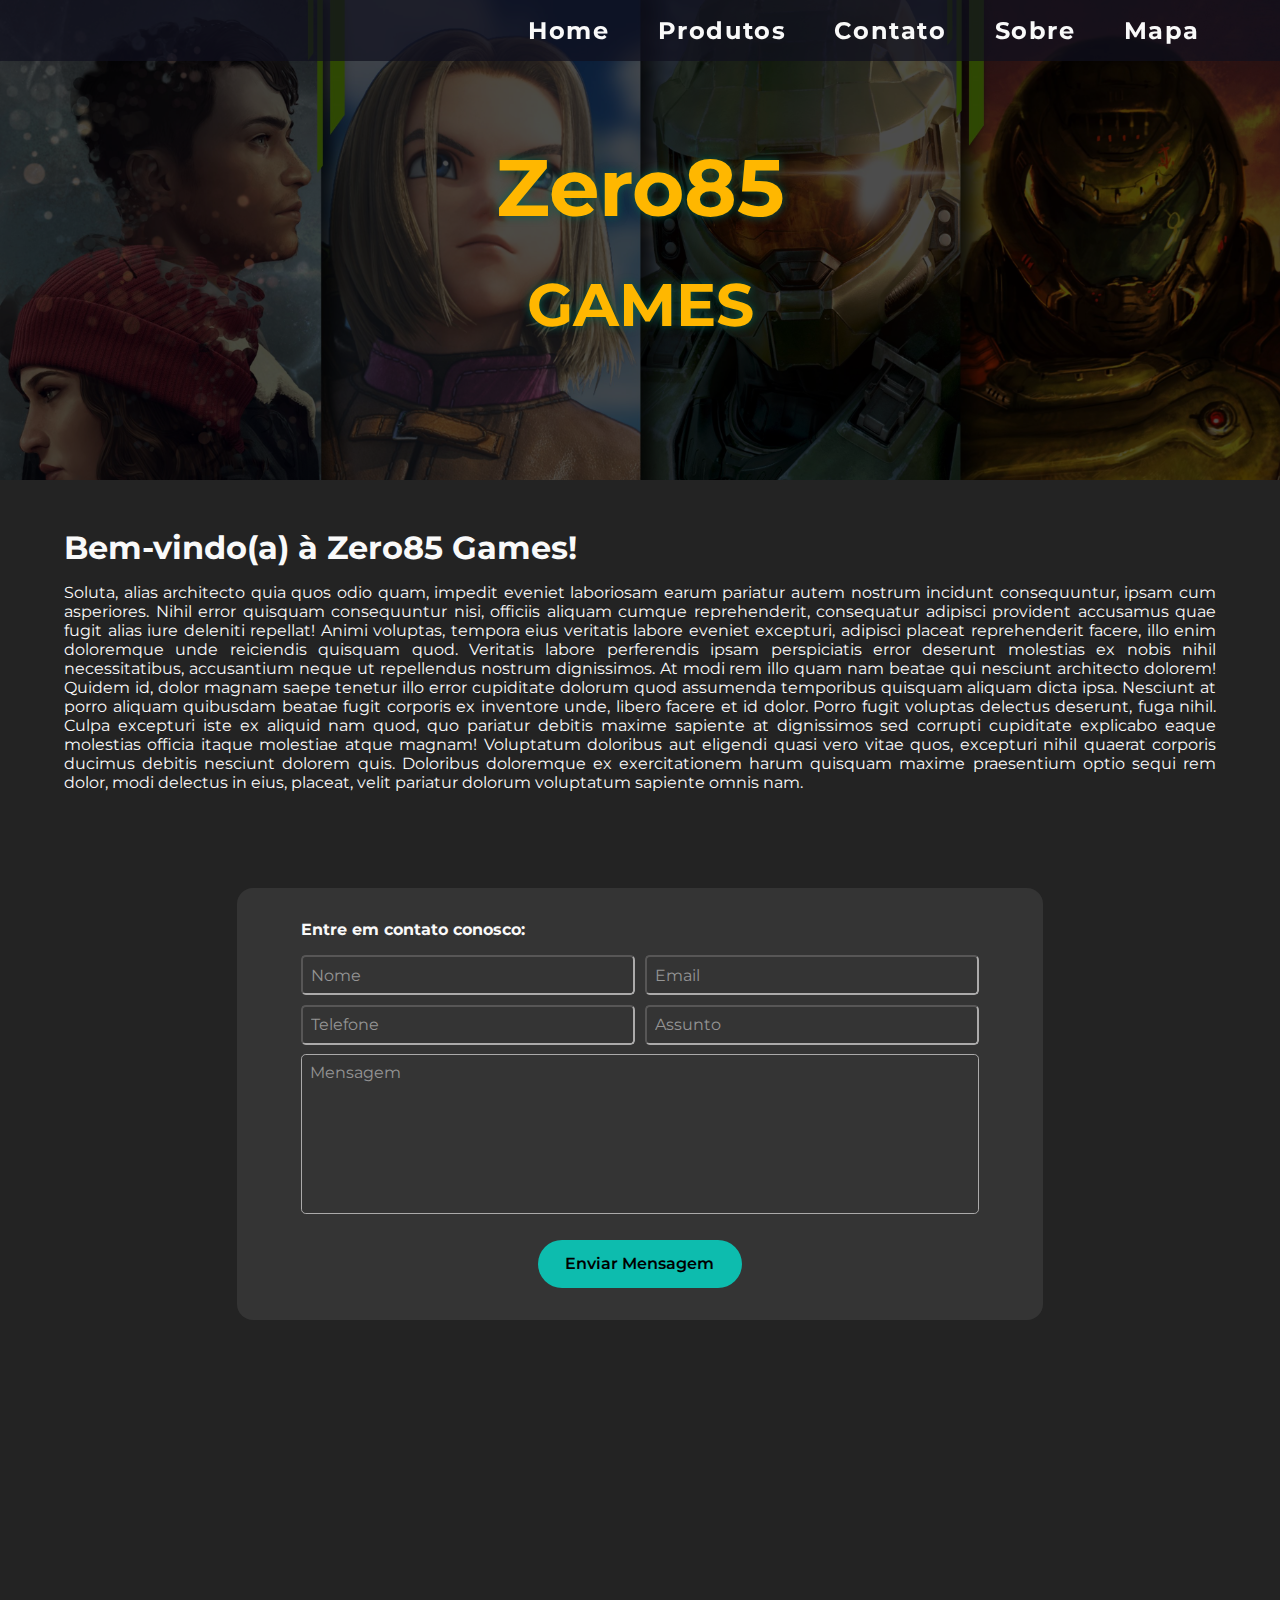
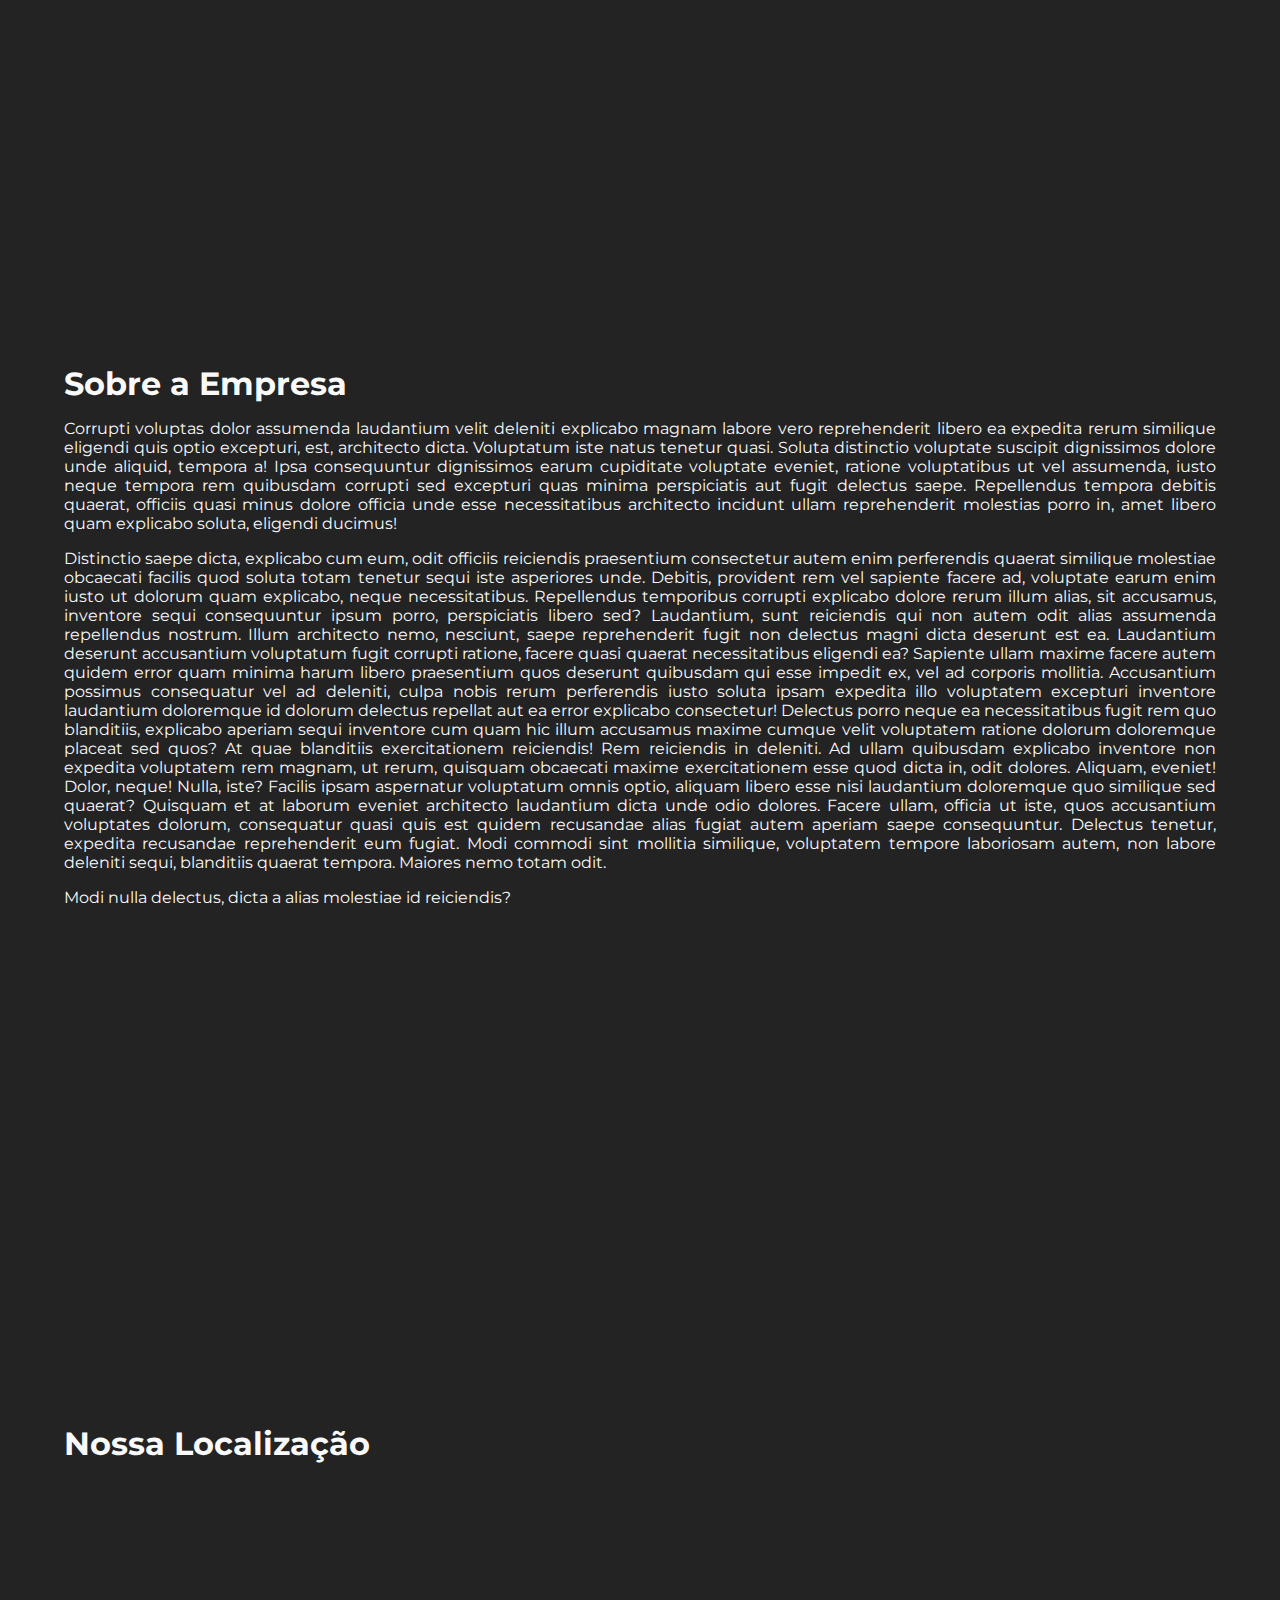
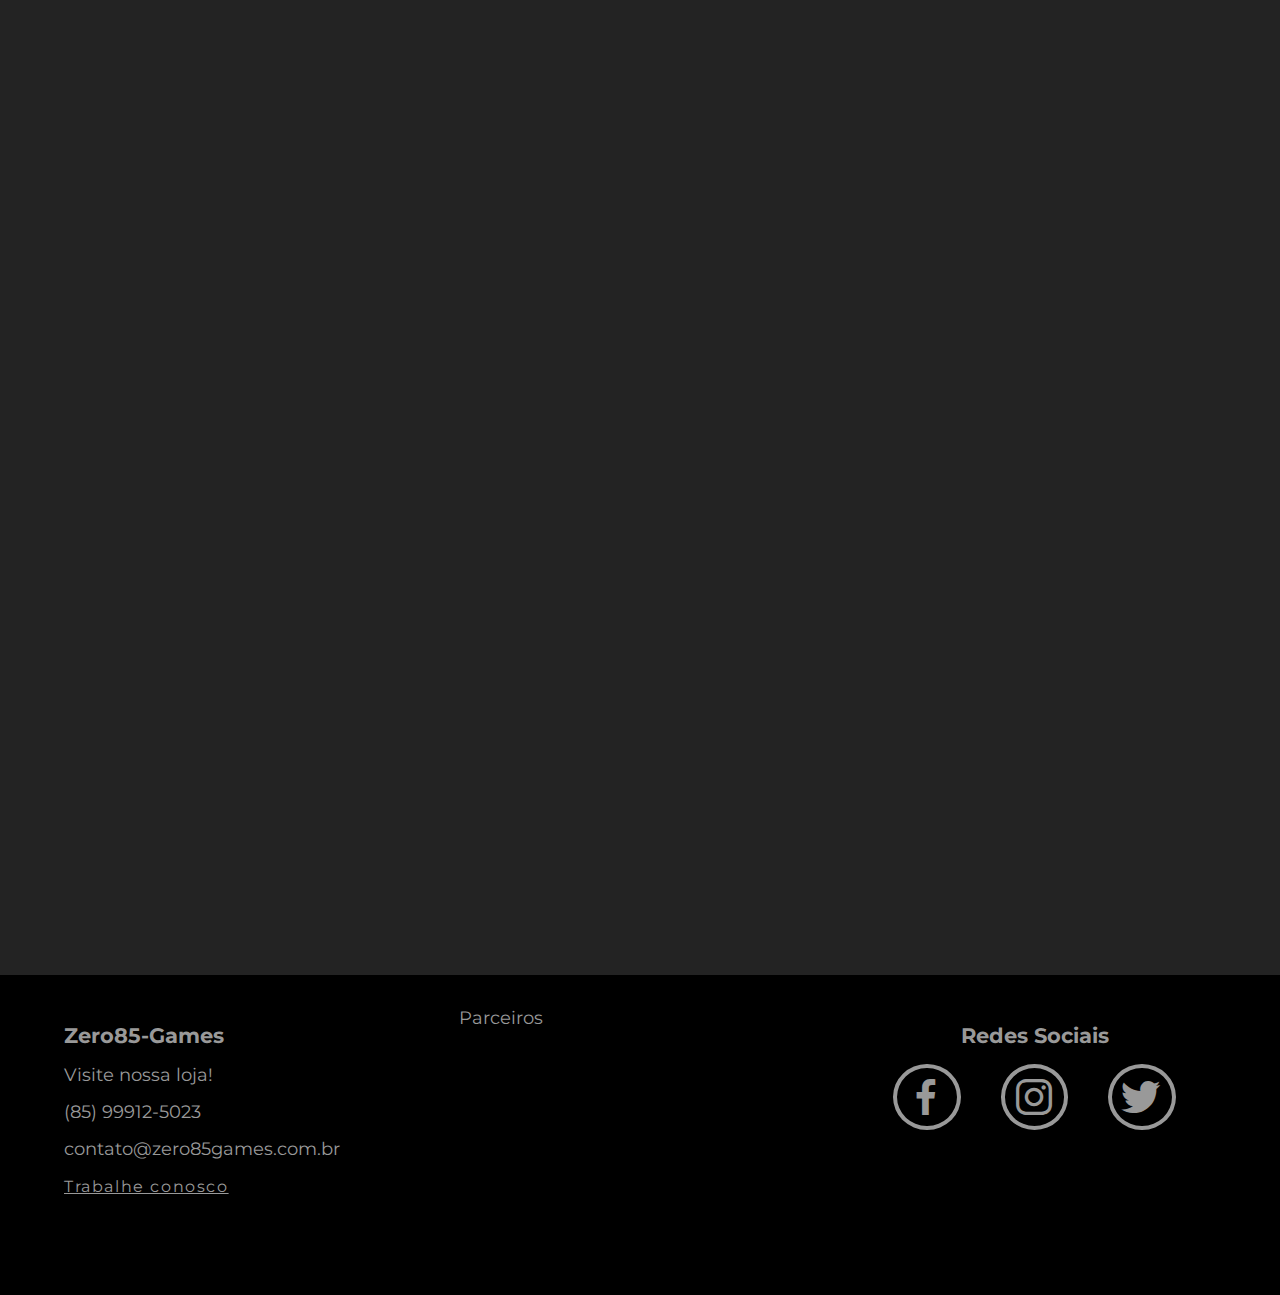
==== commit 11b15e7b: "Ícones das redes sociais" ====
--- a/index.html
+++ b/index.html
@@ -4,9 +4,11 @@
         <meta charset="UTF-8" />
         <meta name="viewport" content="width=device-width, initial-scale=1.0" />
         <title>Zero85 Games</title>
+        <!-- Ícone da página -->
+         <link rel="shortcut icon" href="assets/game-development.png" type="image/x-icon">
         <!-- CSS Externo -->
         <link rel="stylesheet" href="./css/style.css" />
-        <!-- Box icons -->
+        <!-- Box Icons -->
         <link href='https://unpkg.com/boxicons@2.1.4/css/boxicons.min.css' rel='stylesheet'>
     </head>
     <body>
@@ -180,32 +182,33 @@
                     <a href="cadastro.html">Trabalhe conosco</a>
                 <!-- </p> -->
             </div>
-
+            <!-- Link dos parceiros -->
             <div>Parceiros</div>
 
-            <div>
+            <!-- Link das Redes Sociais -->
+            <div class="redes-sociais">
                 <h3>Redes Sociais</h3>
 
-                <div class="redes-sociais">
+                <div>
                     <!-- Facebook -->
-                     <Figure>
-                        <a target="_blank" href="https://www.facebook.com"></a>
-
-                        
-                     </Figure>
-
-                     <!-- Instagram -->
-                      <figure>
-                        
-            
-
-                      </figure>
-
-                      <!-- Twitter -->
-                       <figure>
-                        <img src="<box-icon name='twitter' type='logo' ></box-icon></i>">
-                       </figure>
-                       
+                    <figure>
+                        <a target="_blank" href="https://www.facebook.com/" >
+                            <i class='bx bxl-facebook'></i>
+                        </a>
+                    </figure> 
+                    <!-- Instagram -->
+                     <figure>
+                        <a target="_blank" href="https://www.instagram.com/accounts/login/">
+                            <i class='bx bxl-instagram'></i>
+                        </a>
+                     </figure>
+                    <!-- X(Twitter) -->
+                     <figure>
+                        <a target="_blank" href="https://x.com/">
+                            <i class='bx bxl-twitter'></i>
+                        </a>
+                     </figure>
+
 
                 </div>
             </div>
--- a/css/style.css
+++ b/css/style.css
@@ -231,7 +231,7 @@
         height: auto;
         width: 100%;
 
-        border: solid yellow;
+         /* border: solid rgb(99, 235, 231);  */
     }
 
     a {
@@ -245,15 +245,31 @@
             color: #f9f9f9;
         }
     }
+
     i {
         color: #999999;
-        font-size: 48px;
-        border: solid 5px #999999;
-        border-radius: 50px;
-        padding: 5px;        
-    }
-    .redes sociais {
+        font-size: 3rem;
+        border: solid .25rem #999999;
+        border-radius: 50%;
+        padding: .3125rem;
+        /* Ao passar o mouse sobre */
+        &:hover {
+            color: #ffb700;
+            border-color: #ffb700;
+            cursor: pointer;
+        }
+    }
+
+}
+
+.redes-sociais{
+    h3{
+        text-align: center;
+    }
+    div{
         display: flex;
-        justify-content: space-between;
-    }
-}
+        justify-content: space-evenly;
+    }
+}
+
+
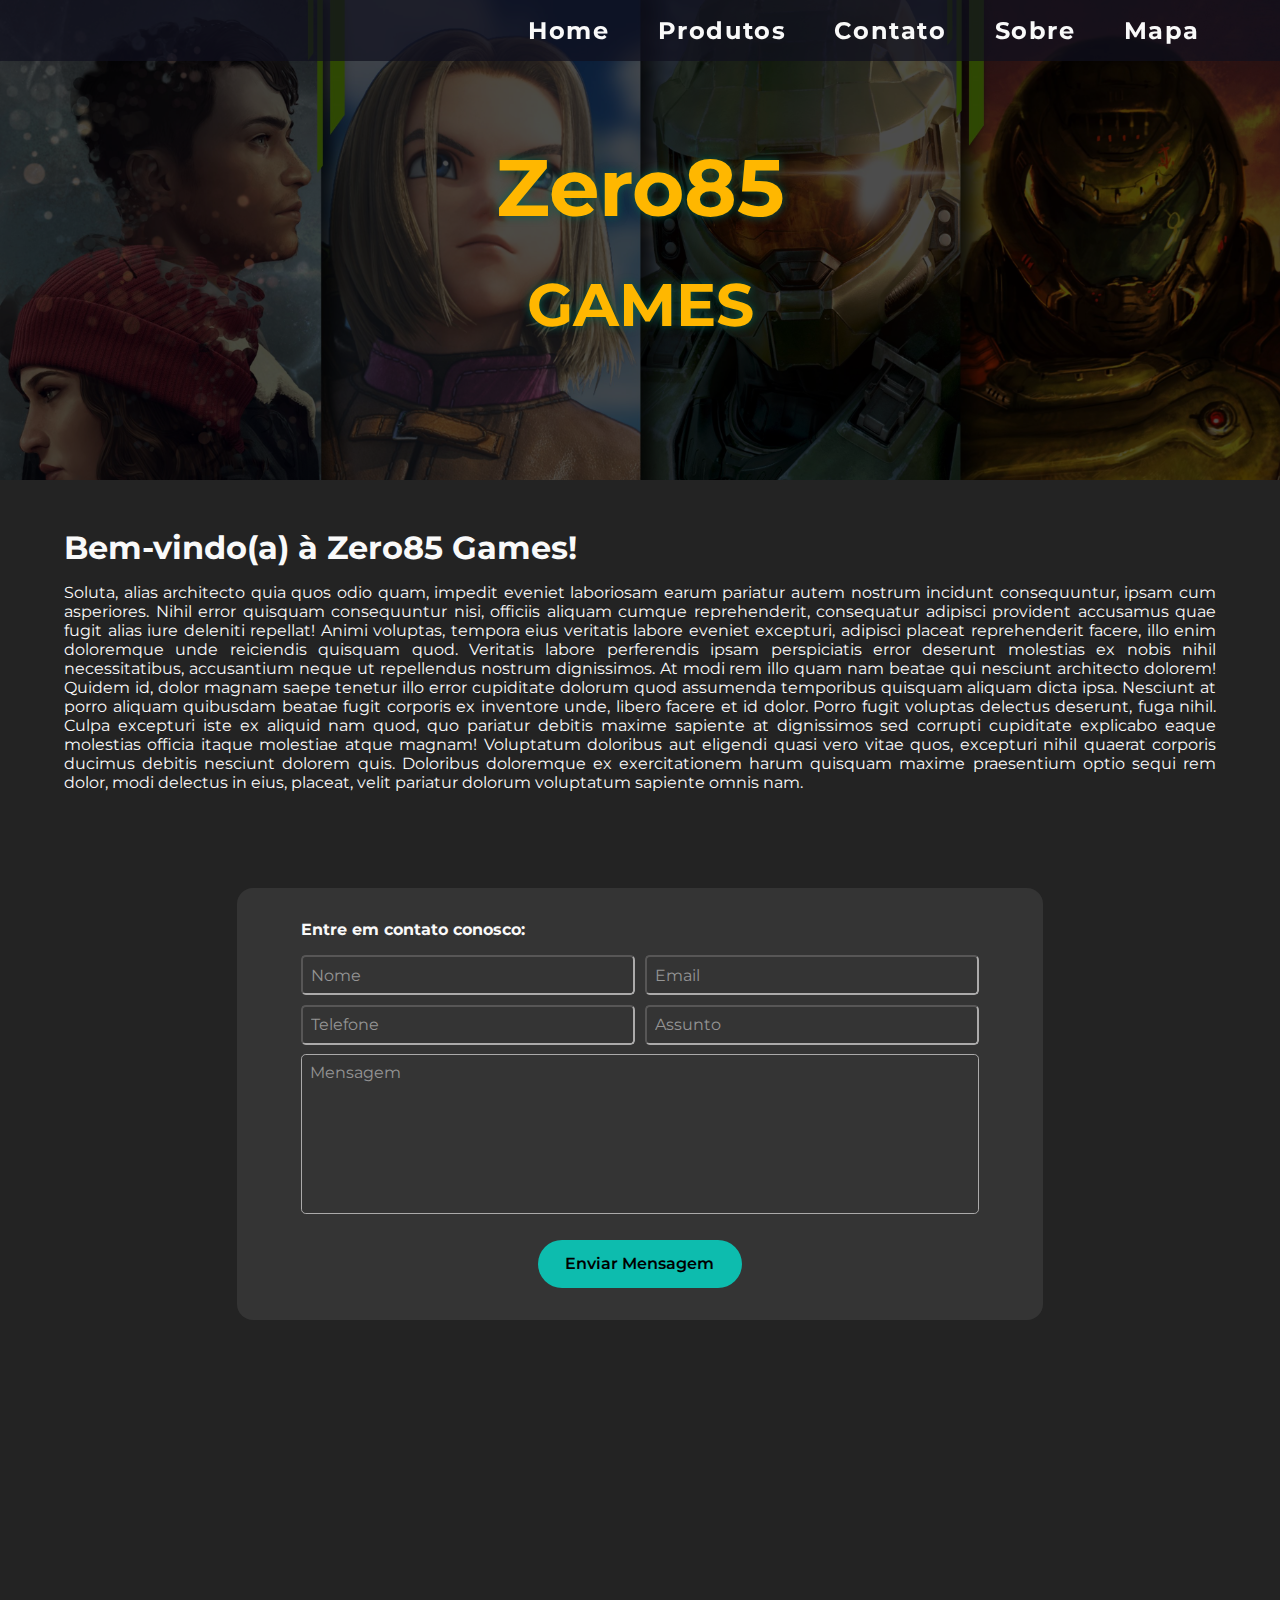
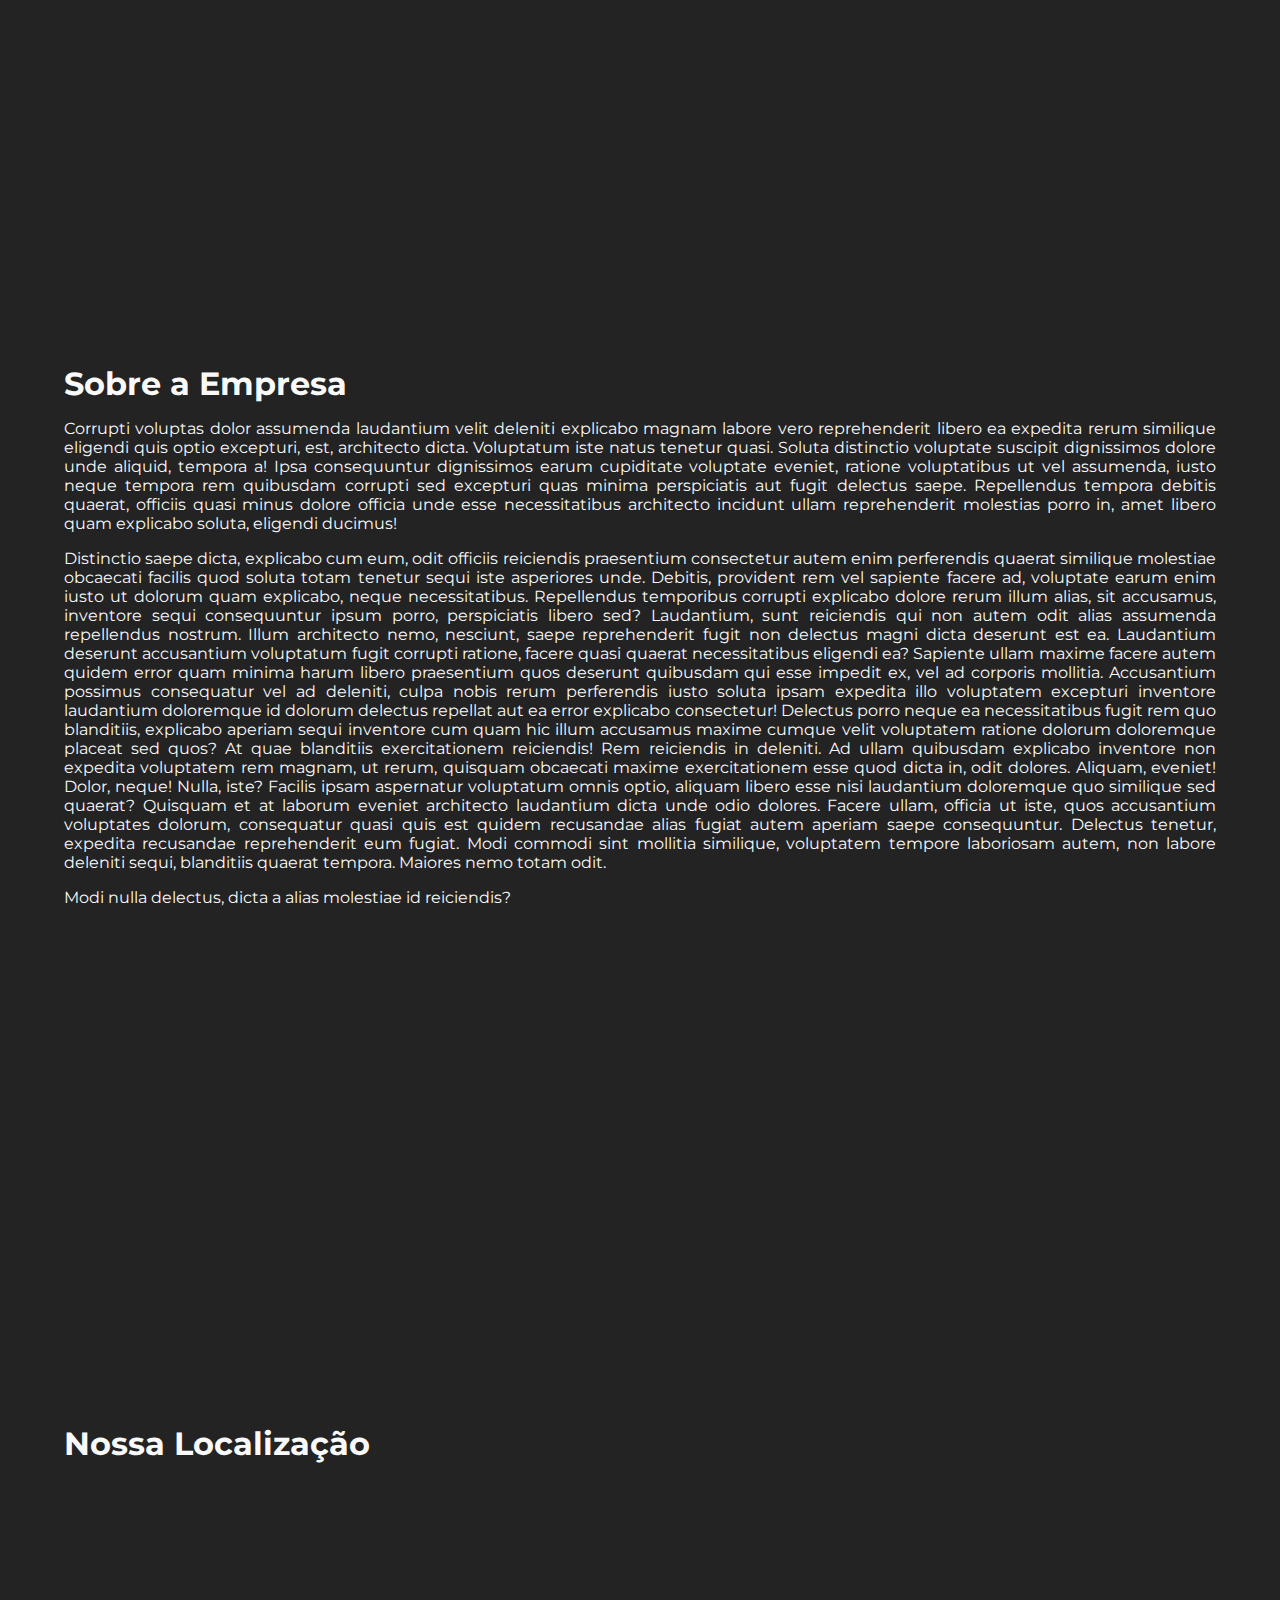
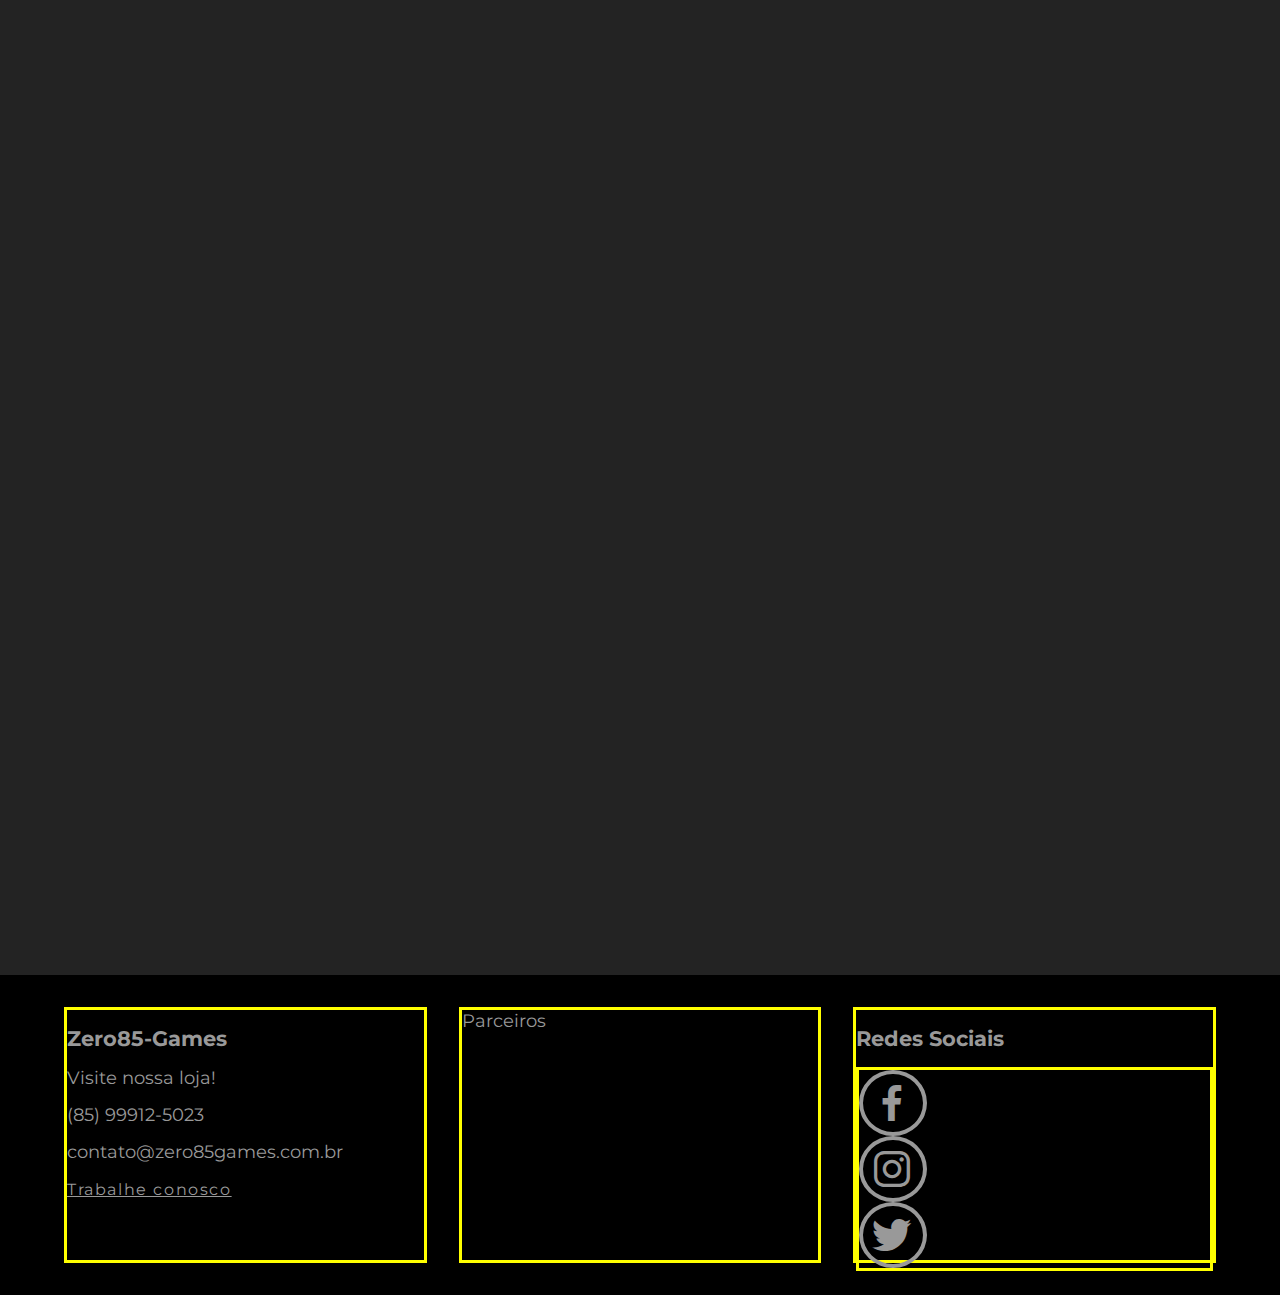
==== commit 4557623d: "inserçao dos icons" ====
--- a/index.html
+++ b/index.html
@@ -4,13 +4,18 @@
         <meta charset="UTF-8" />
         <meta name="viewport" content="width=device-width, initial-scale=1.0" />
         <title>Zero85 Games</title>
-        <!-- Ícone da página -->
-         <link rel="shortcut icon" href="assets/game-development.png" type="image/x-icon">
+        <!-- Favicon (ícone da página) -->
+        <link rel="shortcut icon" href="./assets/favicon.png" type="image/x-icon">
+       
         <!-- CSS Externo -->
         <link rel="stylesheet" href="./css/style.css" />
+      
         <!-- Box Icons -->
         <link href='https://unpkg.com/boxicons@2.1.4/css/boxicons.min.css' rel='stylesheet'>
+
+    
     </head>
+    
     <body>
         <!-- Menu de opções -->
         <nav>
@@ -182,35 +187,36 @@
                     <a href="cadastro.html">Trabalhe conosco</a>
                 <!-- </p> -->
             </div>
-            <!-- Link dos parceiros -->
+
+
             <div>Parceiros</div>
 
-            <!-- Link das Redes Sociais -->
-            <div class="redes-sociais">
+            <div>
                 <h3>Redes Sociais</h3>
 
-                <div>
+                <div class="redes-sociais">
                     <!-- Facebook -->
                     <figure>
-                        <a target="_blank" href="https://www.facebook.com/" >
-                            <i class='bx bxl-facebook'></i>
-                        </a>
-                    </figure> 
-                    <!-- Instagram -->
-                     <figure>
-                        <a target="_blank" href="https://www.instagram.com/accounts/login/">
-                            <i class='bx bxl-instagram'></i>
-                        </a>
-                     </figure>
-                    <!-- X(Twitter) -->
-                     <figure>
-                        <a target="_blank" href="https://x.com/">
-                            <i class='bx bxl-twitter'></i>
-                        </a>
-                     </figure>
-
-
-                </div>
+                        <!-- <img src="" alt="Facebook"> -->
+                        <a target="_blank" href="https://www.facebook.com/">
+                      
+                        <i  class='bx bxl-facebook'></i>
+                    </a>
+                   
+                </figure>
+
+                <!-- Instagram -->
+                    <figure>
+                      <a target="_blank" href="https://www.instagram.com/">
+                        <i class='bx bxl-instagram'></i>
+                    </a>
+                    </figure>
+                <!-- X (Twitter) -->
+                    <figure>
+                       <a target="_blank" href="https://x.com/"> <i class='bx bxl-twitter'></i>
+                       </a>
+                    </figure>
+            </div>
             </div>
         </footer>
     </body>
--- a/css/style.css
+++ b/css/style.css
@@ -230,8 +230,7 @@
     div {
         height: auto;
         width: 100%;
-
-         /* border: solid rgb(99, 235, 231);  */
+        border: solid yellow;
     }
 
     a {
@@ -249,27 +248,30 @@
     i {
         color: #999999;
         font-size: 3rem;
-        border: solid .25rem #999999;
+        border: solid 0.25rem #999999;
         border-radius: 50%;
-        padding: .3125rem;
-        /* Ao passar o mouse sobre */
-        &:hover {
-            color: #ffb700;
-            border-color: #ffb700;
+        padding: 5px;
+        
+        /* Ao passar o cursor do mouse */
+        &:hover{
+            color: rgb(202, 5, 202);
+            border-color: rgb(202, 5, 202);
             cursor: pointer;
         }
-    }
-
-}
-
-.redes-sociais{
+
+    }
+}
+
+.redes-sociais {
     h3{
         text-align: center;
     }
+   
     div{
-        display: flex;
-        justify-content: space-evenly;
-    }
-}
-
-
+    display: flex;
+    justify-content: space-evenly;
+    
+
+
+}
+}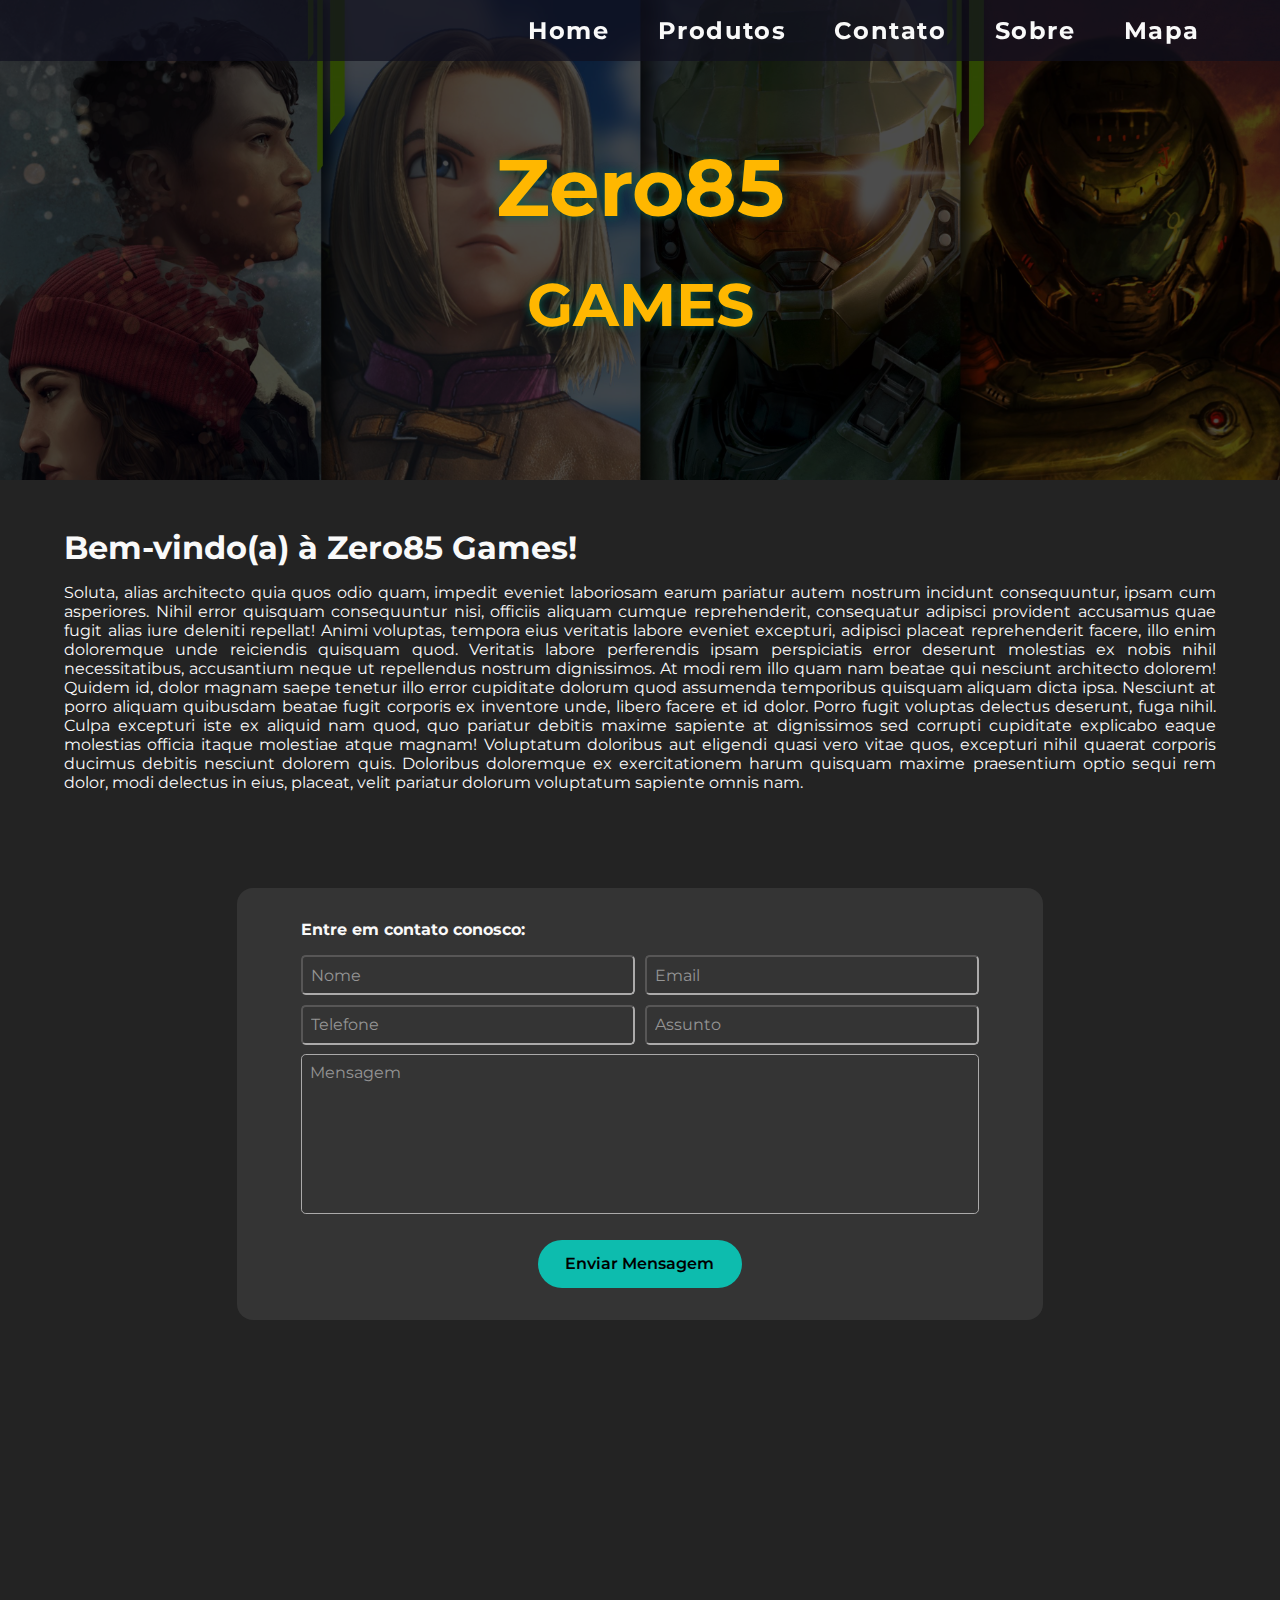
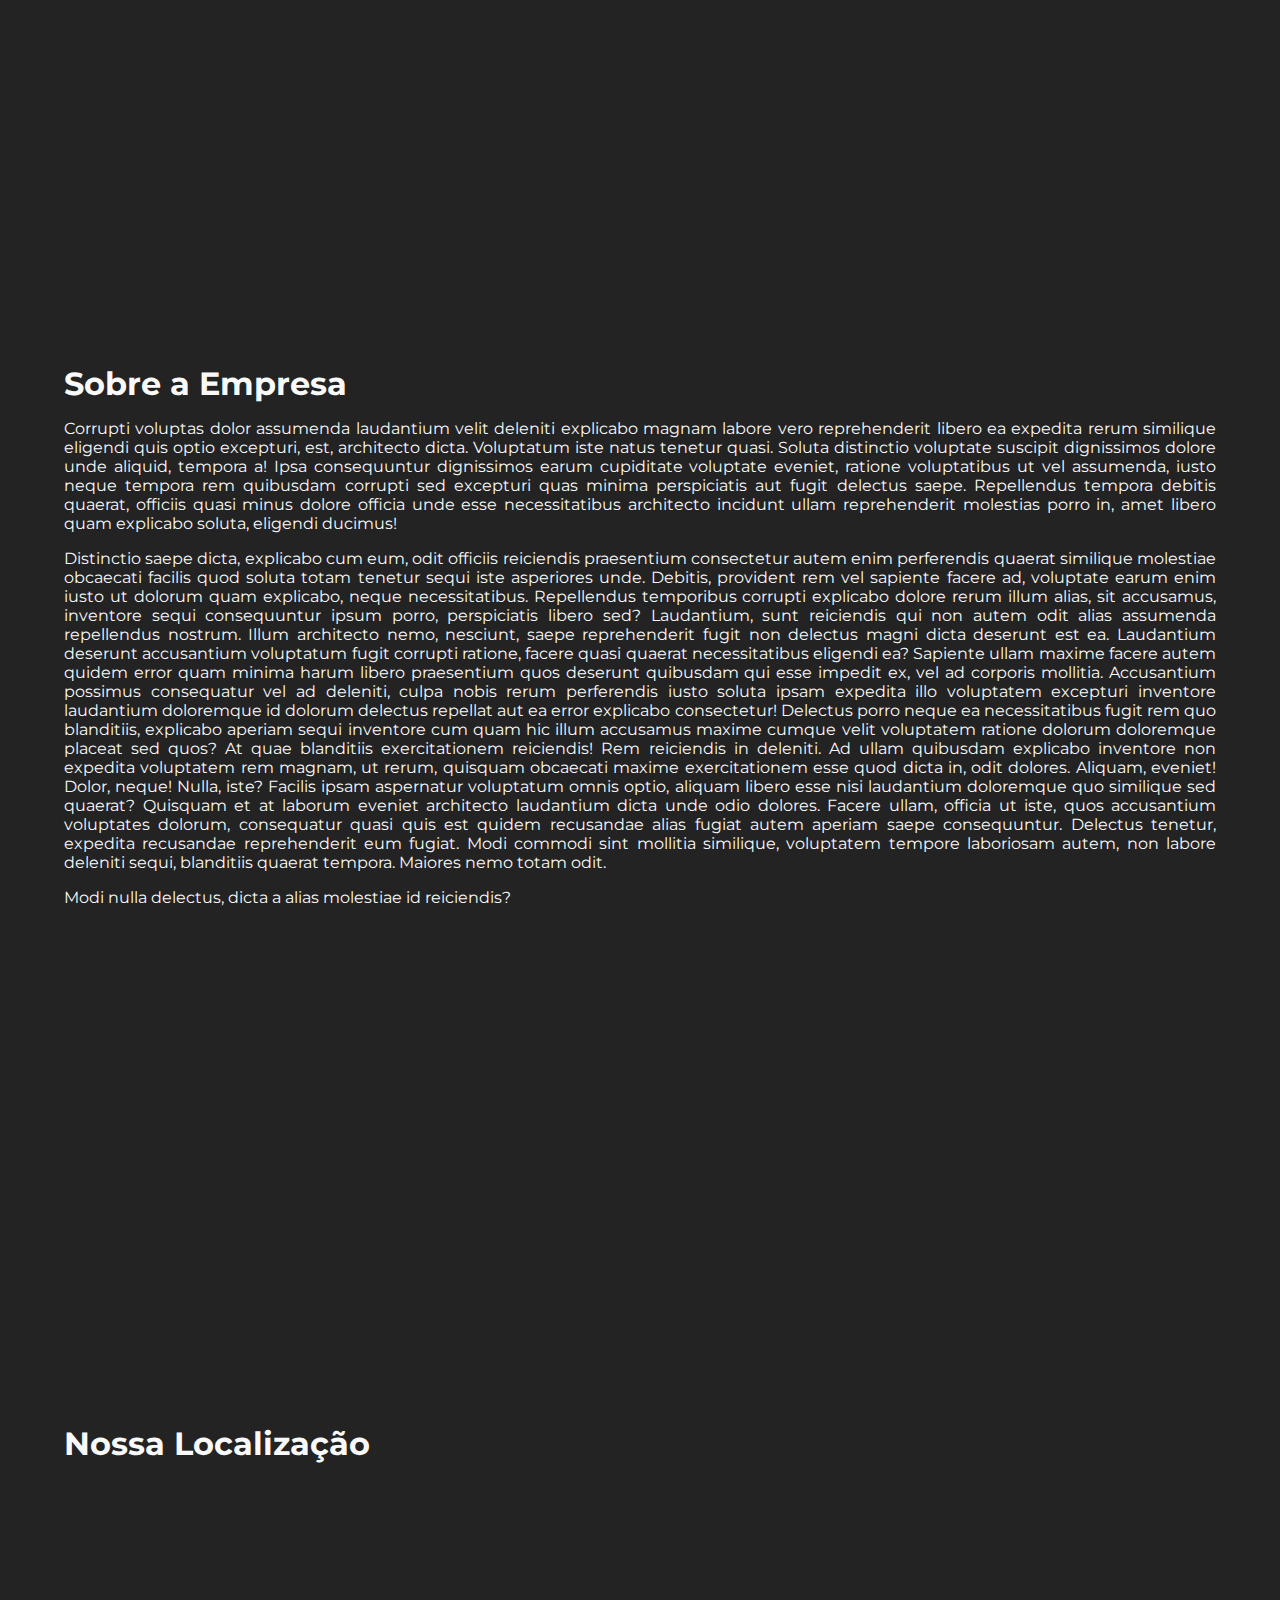
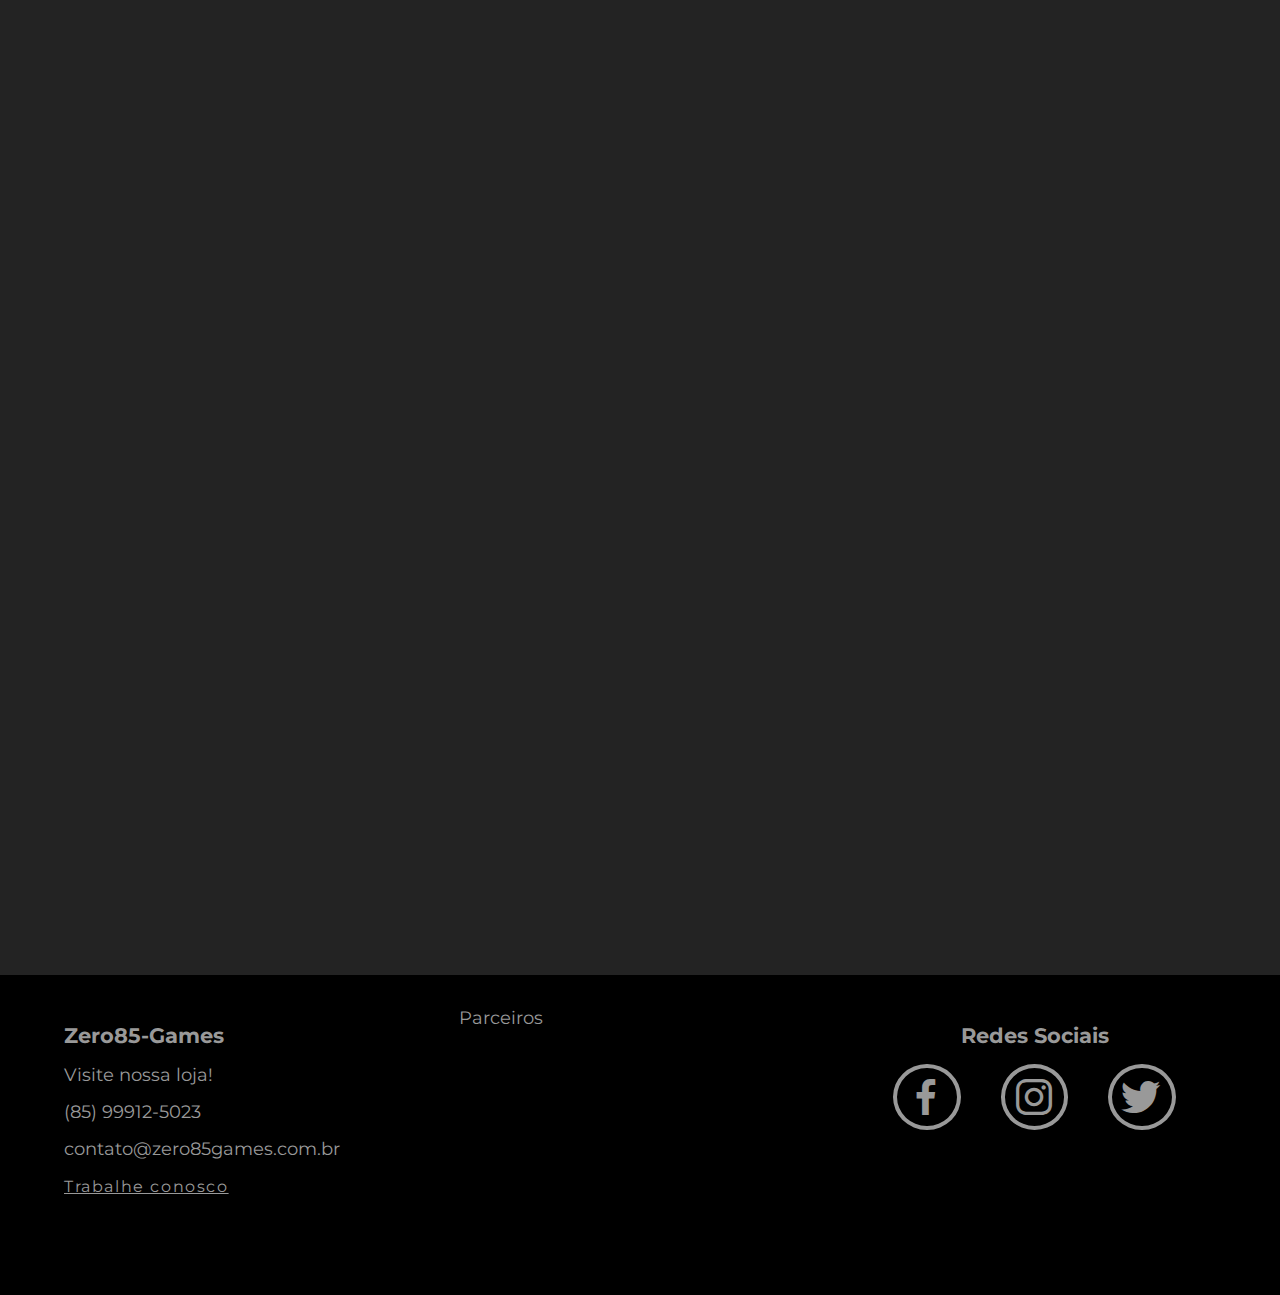
==== commit 98e66a52: "Responsividade básica" ====
--- a/index.html
+++ b/index.html
@@ -6,25 +6,30 @@
         <title>Zero85 Games</title>
         <!-- Favicon (ícone da página) -->
         <link rel="shortcut icon" href="./assets/favicon.png" type="image/x-icon">
-       
         <!-- CSS Externo -->
         <link rel="stylesheet" href="./css/style.css" />
-      
         <!-- Box Icons -->
         <link href='https://unpkg.com/boxicons@2.1.4/css/boxicons.min.css' rel='stylesheet'>
-
-    
     </head>
-    
     <body>
         <!-- Menu de opções -->
         <nav>
-            <ul>
+            <ul class="menu">
                 <li><a href="#">Home</a></li>
                 <li><a href="#produtos">Produtos</a></li>
                 <li><a href="#contato">Contato</a></li>
                 <li><a href="#sobre">Sobre</a></li>
                 <li><a href="#mapa">Mapa</a></li>
+            </ul>
+
+            <!-- Menu Responsivo -->
+            <ul class="menu-responsivo">
+                <i class='bx bx-menu'></i>
+                <!-- <li><a href="#">Home</a></li>
+                <li><a href="#produtos">Produtos</a></li>
+                <li><a href="#contato">Contato</a></li>
+                <li><a href="#sobre">Sobre</a></li>
+                <li><a href="#mapa">Mapa</a></li> -->
             </ul>
         </nav>
 
@@ -174,6 +179,7 @@
         </main>
 
         <footer>
+            <!-- Dados da Empresa -->
             <div>
                 <h3>Zero85-Games</h3>
 
@@ -185,38 +191,38 @@
 
                 <p>
                     <a href="cadastro.html">Trabalhe conosco</a>
-                <!-- </p> -->
+                </p>
             </div>
 
-
+            <!-- Link dos Parceiros -->
             <div>Parceiros</div>
 
-            <div>
+            <!-- Link das Redes Sociais -->
+            <div class="redes-sociais">
                 <h3>Redes Sociais</h3>
 
-                <div class="redes-sociais">
+                <div>
                     <!-- Facebook -->
                     <figure>
-                        <!-- <img src="" alt="Facebook"> -->
                         <a target="_blank" href="https://www.facebook.com/">
-                      
-                        <i  class='bx bxl-facebook'></i>
-                    </a>
-                   
-                </figure>
-
-                <!-- Instagram -->
+                            <i class='bx bxl-facebook'></i>
+                        </a>
+                    </figure>
+
+                    <!-- Instagram -->
                     <figure>
-                      <a target="_blank" href="https://www.instagram.com/">
-                        <i class='bx bxl-instagram'></i>
-                    </a>
+                        <a target="_blank" href="https://www.instagram.com/">
+                            <i class='bx bxl-instagram'></i>
+                        </a>
                     </figure>
-                <!-- X (Twitter) -->
+
+                    <!-- X (Twitter) -->
                     <figure>
-                       <a target="_blank" href="https://x.com/"> <i class='bx bxl-twitter'></i>
-                       </a>
+                        <a target="_blank" href="https://x.com/">
+                            <i class='bx bxl-twitter'></i>
+                        </a>
                     </figure>
-            </div>
+                </div>
             </div>
         </footer>
     </body>
--- a/css/style.css
+++ b/css/style.css
@@ -130,6 +130,7 @@
     font-family: "Montserrat", sans-serif;
     font-size: 1rem;
 }
+
 form {
     width: 70%;
     margin: 0 auto;
@@ -230,7 +231,8 @@
     div {
         height: auto;
         width: 100%;
-        border: solid yellow;
+
+        /* border: solid red; */
     }
 
     a {
@@ -251,27 +253,113 @@
         border: solid 0.25rem #999999;
         border-radius: 50%;
         padding: 5px;
-        
-        /* Ao passar o cursor do mouse */
-        &:hover{
-            color: rgb(202, 5, 202);
-            border-color: rgb(202, 5, 202);
+
+        /* Ao passar o mouse sobre */
+        &:hover {
+            color: #ffc928;
+            border-color: #ffb700;
             cursor: pointer;
         }
-
     }
 }
 
 .redes-sociais {
-    h3{
+    h3 {
         text-align: center;
     }
-   
-    div{
-    display: flex;
-    justify-content: space-evenly;
-    
-
-
-}
-}+
+    div {
+        display: flex;
+        justify-content: space-between;
+        justify-content: space-around;
+        justify-content: space-evenly;
+
+
+    }
+}
+
+.menu-responsivo{
+
+    i {
+        font-size: 3rem;
+    }
+}
+
+
+
+/* --- Responsividade (Media Queries) */
+
+/* XS (Extra Small) - Celular Portrait (retrato) */
+@media (max-width: 576px) {
+    nav {
+        background-color: #ffb700;
+
+        .menu {
+            display: none;
+        }
+
+        .menu-responsivo {
+            display: block;
+        }
+    }
+}
+
+/* SM (Small) - Celular Landscape (paisagem) */
+@media (min-width: 576px) {
+    nav {
+        background-color: #007bff;
+
+        .menu {
+            display: none;
+        }
+
+        .menu-responsivo {
+            display: block;
+        }
+    }
+}
+
+/* MD (Medium) - Tablet */
+@media (min-width: 768px) {
+    nav {
+        background-color: #ae00ff;
+
+        .menu {
+            display: none;
+        }
+
+        .menu-responsivo {
+            display: block;
+        }
+    }
+}
+
+/* LG (Large) - Notebooks */
+@media (min-width: 992px) {
+    nav {
+        background-color: #99ff00;
+
+        .menu {
+            display: flex;
+        }
+
+        .menu-responsivo {
+            display: none;
+        }
+    }
+}
+
+/* XL (Extra arge) - Desktop */
+@media (min-width: 1200px) {
+    nav {
+        background-color: #10101db6;
+
+        .menu {
+            display: flex;
+        }
+
+        .menu-responsivo {
+            display: none;
+        }
+    }
+}
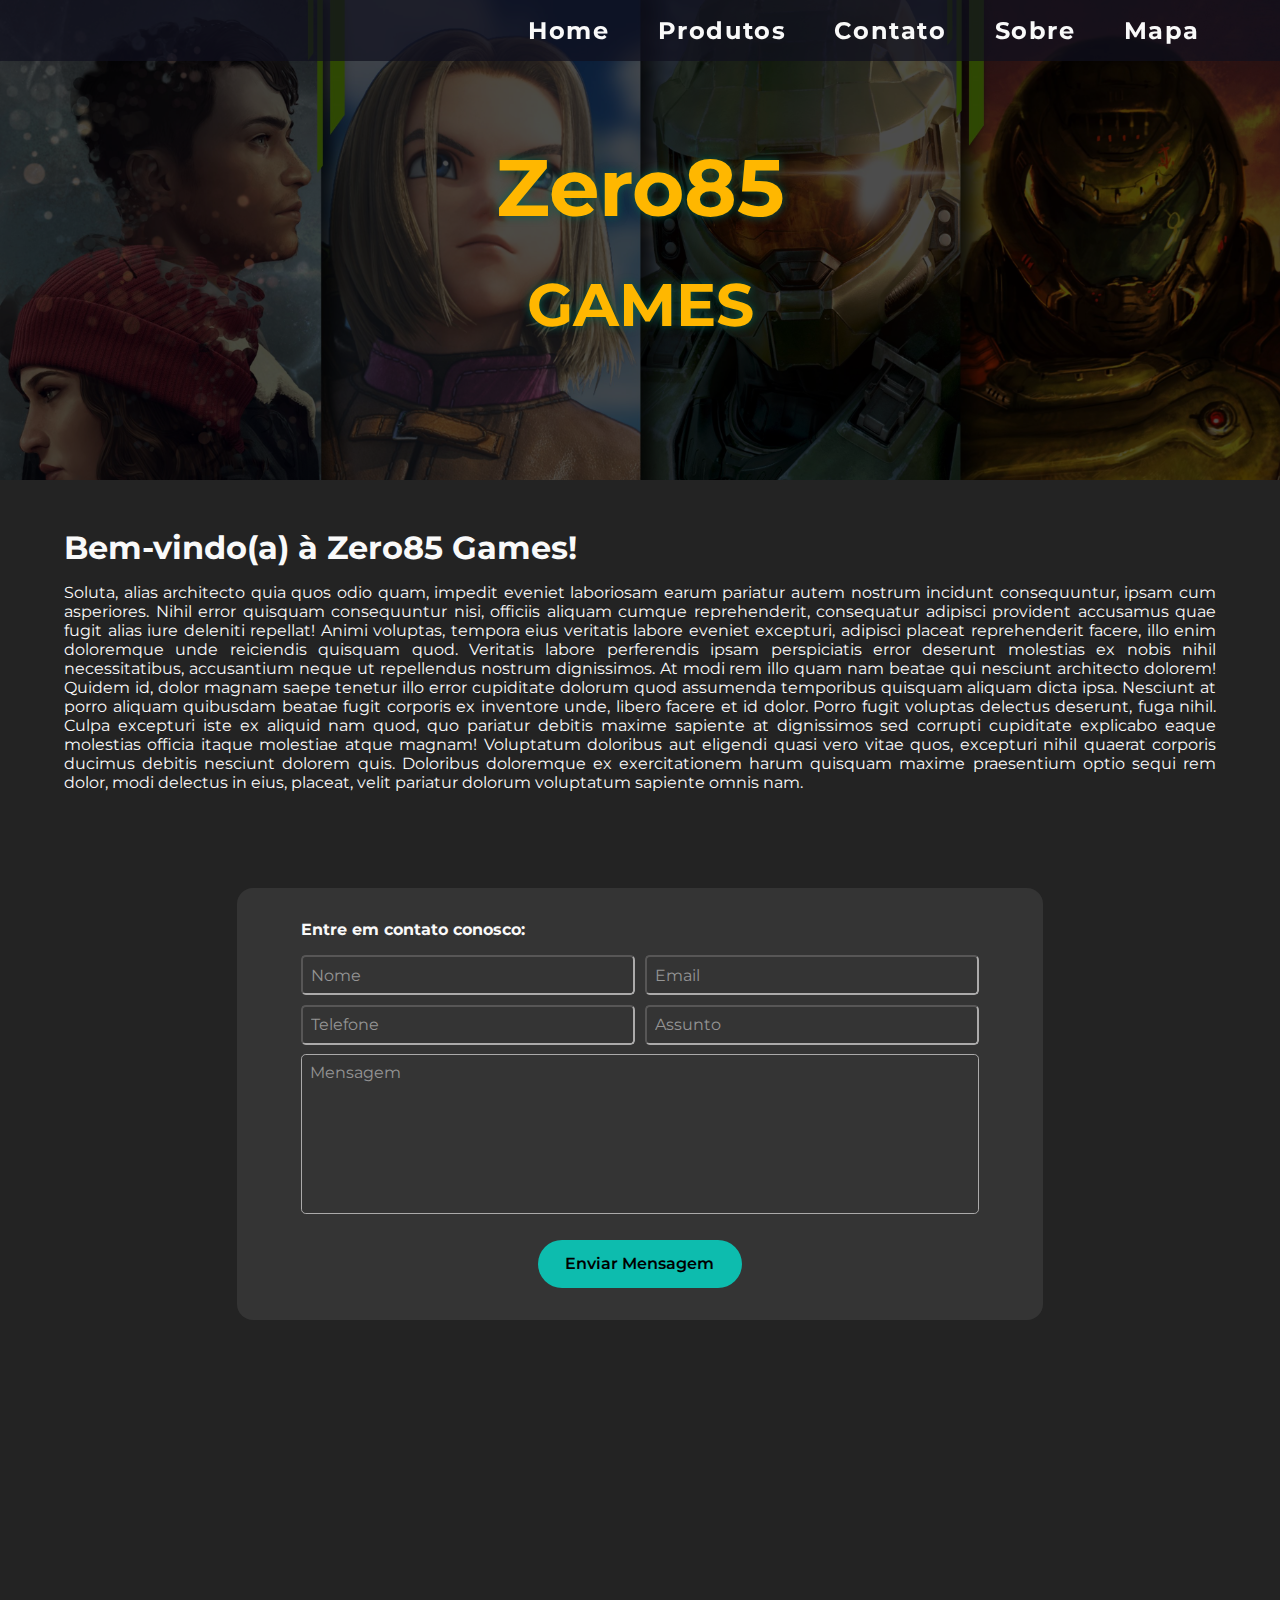
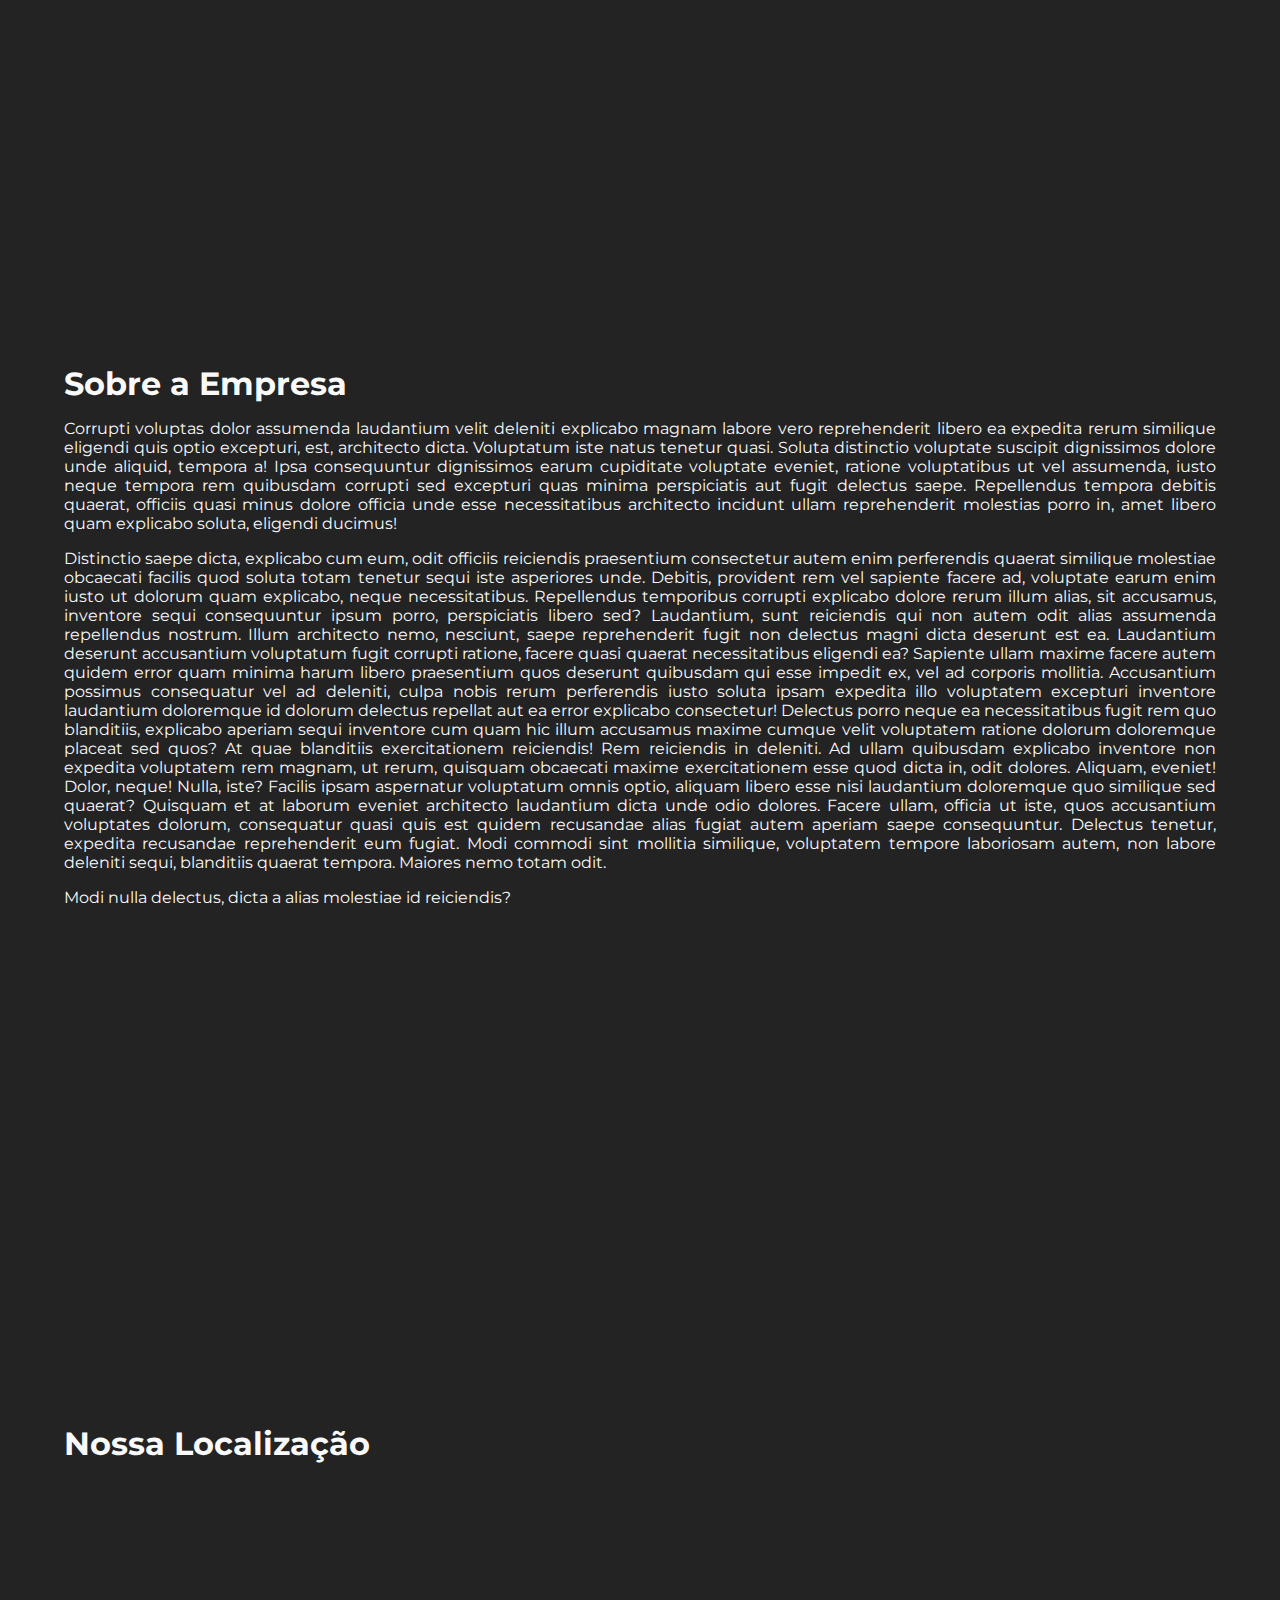
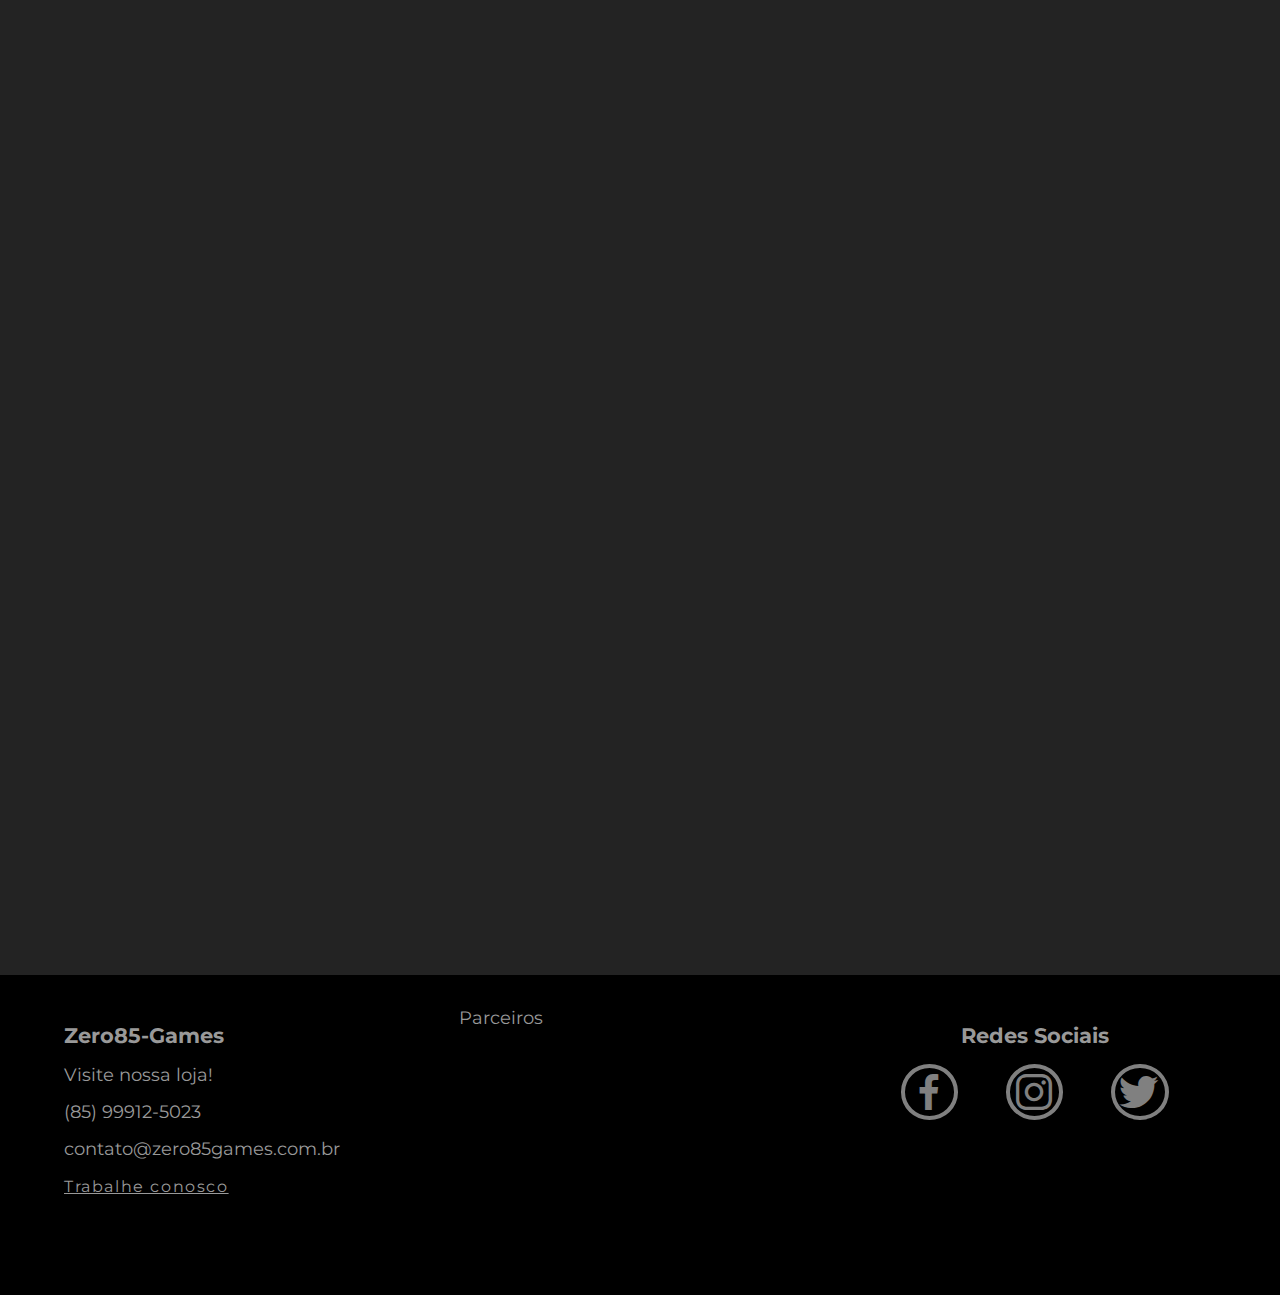
==== commit 968d1930: "footer+responsive" ====
--- a/index.html
+++ b/index.html
@@ -10,26 +10,17 @@
         <link rel="stylesheet" href="./css/style.css" />
         <!-- Box Icons -->
         <link href='https://unpkg.com/boxicons@2.1.4/css/boxicons.min.css' rel='stylesheet'>
+
     </head>
     <body>
         <!-- Menu de opções -->
         <nav>
-            <ul class="menu">
+            <ul>
                 <li><a href="#">Home</a></li>
                 <li><a href="#produtos">Produtos</a></li>
                 <li><a href="#contato">Contato</a></li>
                 <li><a href="#sobre">Sobre</a></li>
                 <li><a href="#mapa">Mapa</a></li>
-            </ul>
-
-            <!-- Menu Responsivo -->
-            <ul class="menu-responsivo">
-                <i class='bx bx-menu'></i>
-                <!-- <li><a href="#">Home</a></li>
-                <li><a href="#produtos">Produtos</a></li>
-                <li><a href="#contato">Contato</a></li>
-                <li><a href="#sobre">Sobre</a></li>
-                <li><a href="#mapa">Mapa</a></li> -->
             </ul>
         </nav>
 
@@ -179,7 +170,6 @@
         </main>
 
         <footer>
-            <!-- Dados da Empresa -->
             <div>
                 <h3>Zero85-Games</h3>
 
@@ -191,37 +181,35 @@
 
                 <p>
                     <a href="cadastro.html">Trabalhe conosco</a>
-                </p>
+                <!-- </p> -->
             </div>
 
-            <!-- Link dos Parceiros -->
             <div>Parceiros</div>
 
-            <!-- Link das Redes Sociais -->
-            <div class="redes-sociais">
-                <h3>Redes Sociais</h3>
-
-                <div>
-                    <!-- Facebook -->
+            <div>
+                <div class="redes-sociais">
+                    <h3>Redes Sociais</h3>
+                    <div>
+                        <!-- facebook -->
                     <figure>
-                        <a target="_blank" href="https://www.facebook.com/">
-                            <i class='bx bxl-facebook'></i>
+                        <a href="https://www.facebook.com/login/?next=https%3A%2F%2Fwww.facebook.com%2F%3Flocale%3Dpt_BR">
+                            <i id="face" class='bx bxl-facebook'></i>
                         </a>
                     </figure>
-
-                    <!-- Instagram -->
-                    <figure>
-                        <a target="_blank" href="https://www.instagram.com/">
-                            <i class='bx bxl-instagram'></i>
+                    <!-- insta -->
+                     <figure>
+                        <a href="https://www.instagram.com/">
+                            <i id="insta" class='bx bxl-instagram'></i>
                         </a>
-                    </figure>
-
-                    <!-- X (Twitter) -->
-                    <figure>
-                        <a target="_blank" href="https://x.com/">
-                            <i class='bx bxl-twitter'></i>
+                     </figure>
+                     <!-- x(twitter) -->
+                      <figure>
+                        <a href="https://x.com/">
+                            <i id="x" class='bx bxl-twitter'></i>
                         </a>
-                    </figure>
+                      </figure>
+                    </div>
+                    
                 </div>
             </div>
         </footer>
--- a/css/style.css
+++ b/css/style.css
@@ -130,7 +130,6 @@
     font-family: "Montserrat", sans-serif;
     font-size: 1rem;
 }
-
 form {
     width: 70%;
     margin: 0 auto;
@@ -231,8 +230,6 @@
     div {
         height: auto;
         width: 100%;
-
-        /* border: solid red; */
     }
 
     a {
@@ -247,119 +244,68 @@
         }
     }
 
-    i {
-        color: #999999;
+    i{
+
+        
+
+    }
+    #face{
+        color:gray ;
         font-size: 3rem;
-        border: solid 0.25rem #999999;
         border-radius: 50%;
-        padding: 5px;
-
-        /* Ao passar o mouse sobre */
-        &:hover {
-            color: #ffc928;
-            border-color: #ffb700;
-            cursor: pointer;
-        }
-    }
-}
-
-.redes-sociais {
-    h3 {
-        text-align: center;
-    }
-
-    div {
-        display: flex;
-        justify-content: space-between;
-        justify-content: space-around;
-        justify-content: space-evenly;
-
-
-    }
-}
-
-.menu-responsivo{
-
-    i {
+        border: solid 0.25rem gray;
+        &:hover{
+            transition: 0.5s;
+            color: #0065f7;
+            border-color: #0065f7;
+        }
+    }
+    #insta{
+        color:gray ;
         font-size: 3rem;
-    }
-}
-
-
-
-/* --- Responsividade (Media Queries) */
-
-/* XS (Extra Small) - Celular Portrait (retrato) */
-@media (max-width: 576px) {
-    nav {
-        background-color: #ffb700;
-
-        .menu {
-            display: none;
-        }
-
-        .menu-responsivo {
-            display: block;
-        }
-    }
-}
-
-/* SM (Small) - Celular Landscape (paisagem) */
-@media (min-width: 576px) {
-    nav {
-        background-color: #007bff;
-
-        .menu {
-            display: none;
-        }
-
-        .menu-responsivo {
-            display: block;
-        }
-    }
-}
-
-/* MD (Medium) - Tablet */
-@media (min-width: 768px) {
-    nav {
-        background-color: #ae00ff;
-
-        .menu {
-            display: none;
-        }
-
-        .menu-responsivo {
-            display: block;
-        }
-    }
-}
-
-/* LG (Large) - Notebooks */
-@media (min-width: 992px) {
-    nav {
-        background-color: #99ff00;
-
-        .menu {
+        border-radius: 50%;
+        border: solid 0.25rem gray;
+        &:hover{
+            transition: 0.5s;
+            color: #e54d4a;
+            border-color: #e54d4a;
+        }
+    }
+    #x{
+        color:gray ;
+        font-size: 3rem;
+        border-radius: 50%;
+        border: solid 0.25rem gray;
+        &:hover{
+            transition: 0.5s;
+            color: #f7f7f7;
+            border-color: #f7f7f7;
+        }
+    }
+    .redes-sociais{
+        h3{
+            text-align: center;
+        }
+        div{
             display: flex;
-        }
-
-        .menu-responsivo {
-            display: none;
-        }
-    }
-}
-
-/* XL (Extra arge) - Desktop */
-@media (min-width: 1200px) {
-    nav {
-        background-color: #10101db6;
-
-        .menu {
-            display: flex;
-        }
-
-        .menu-responsivo {
-            display: none;
-        }
-    }
-}
+            justify-content: space-between;
+            justify-content: space-around;
+            justify-content: space-evenly;
+        }
+    }
+}
+
+/* Rensponsive */
+/* XS-Celular-Portrait(retrato)max-576px */
+@media (max-width:36rem){
+    nav{
+        background-color: yellow;
+    }
+}
+/* SM-Celular-Landscape(paisagem)min-576 */
+
+/* MD-Tablet-max-768px */
+
+/* LG-Notebook-min-992 */
+
+/* XL-Desktop-min-1200px */
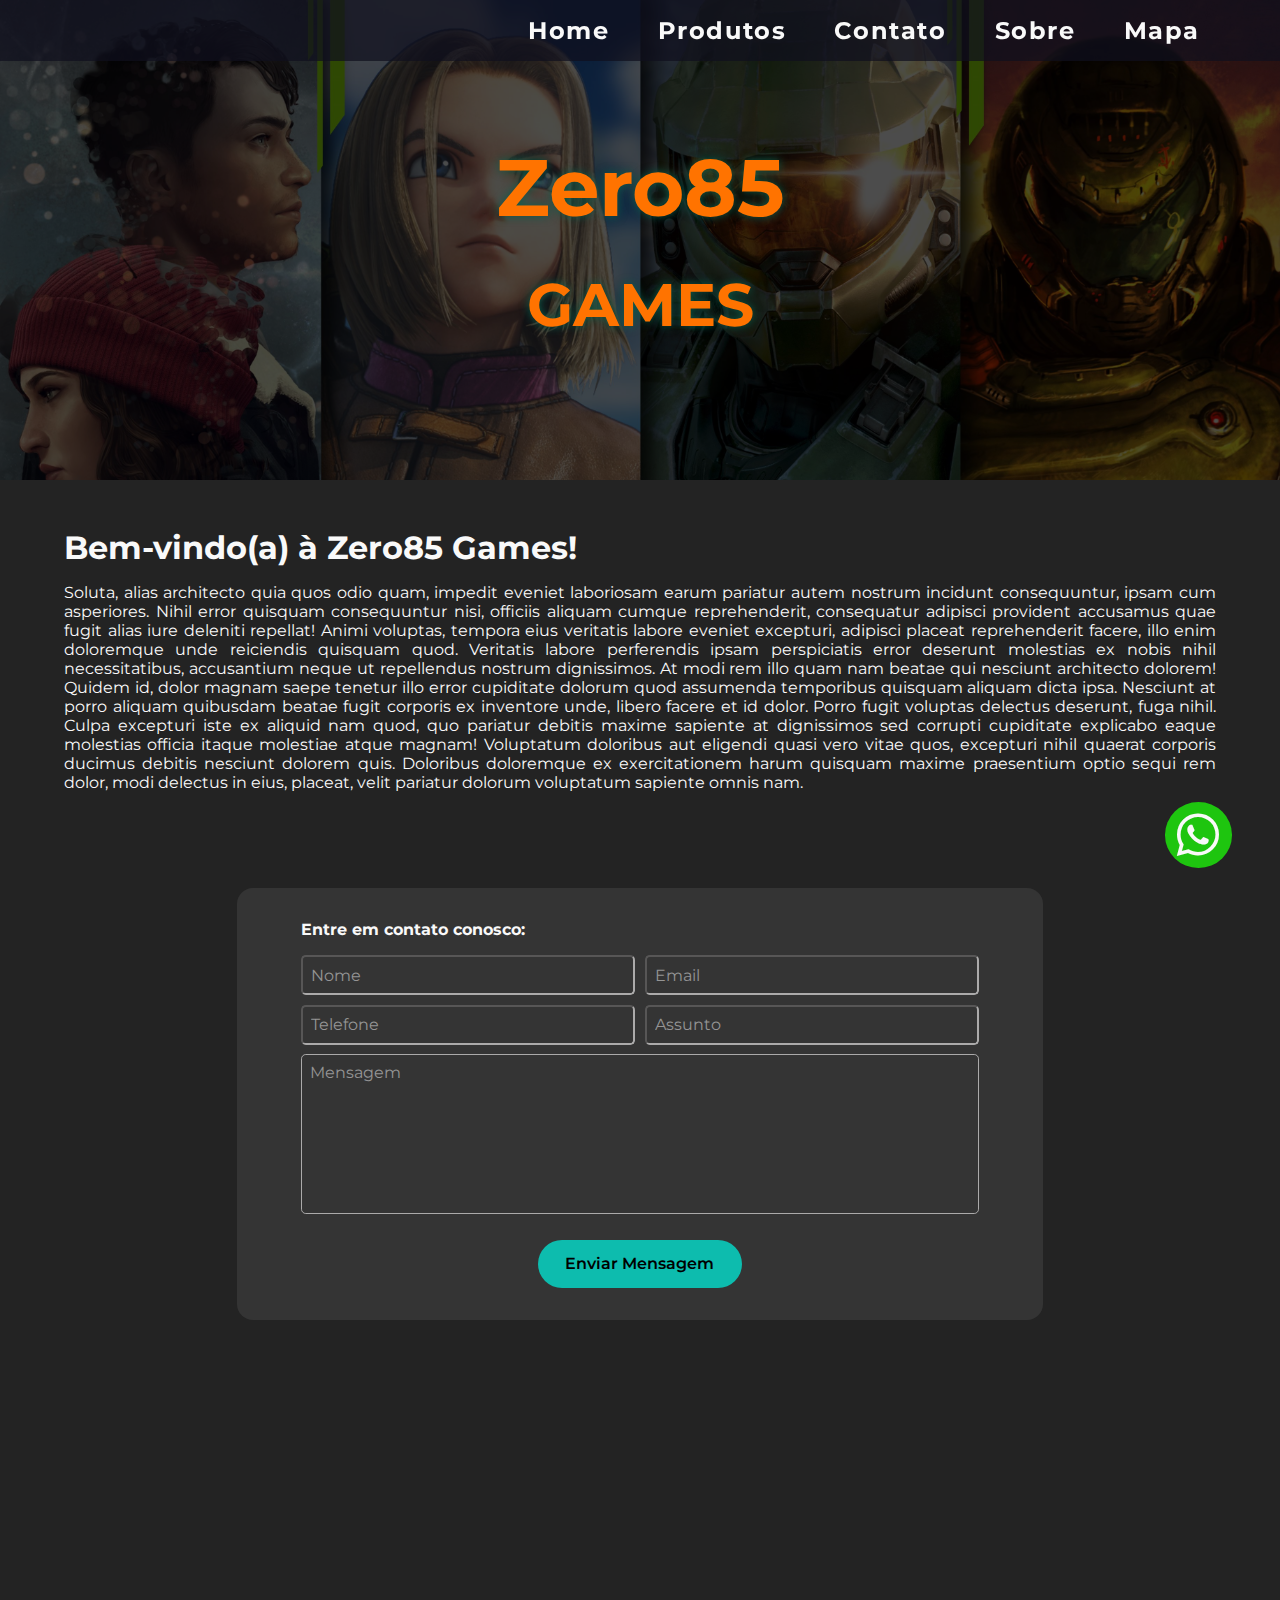
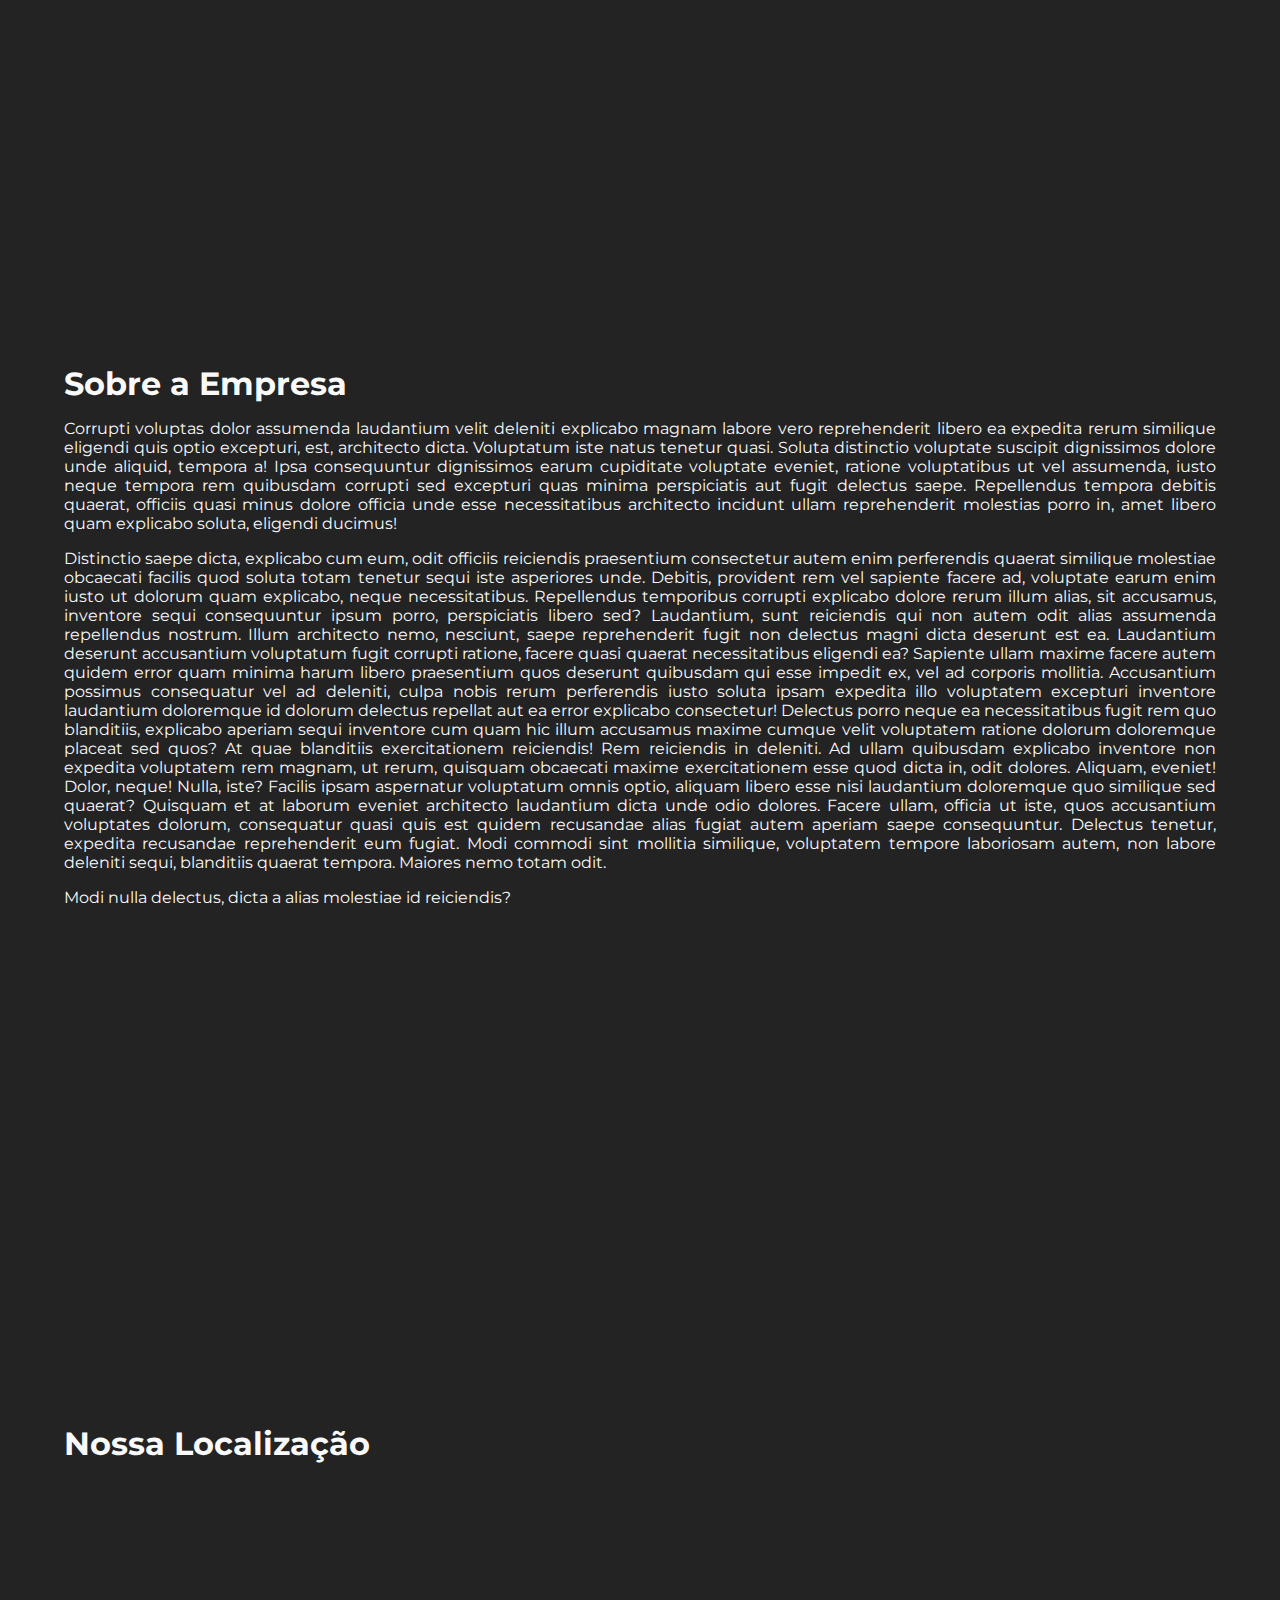
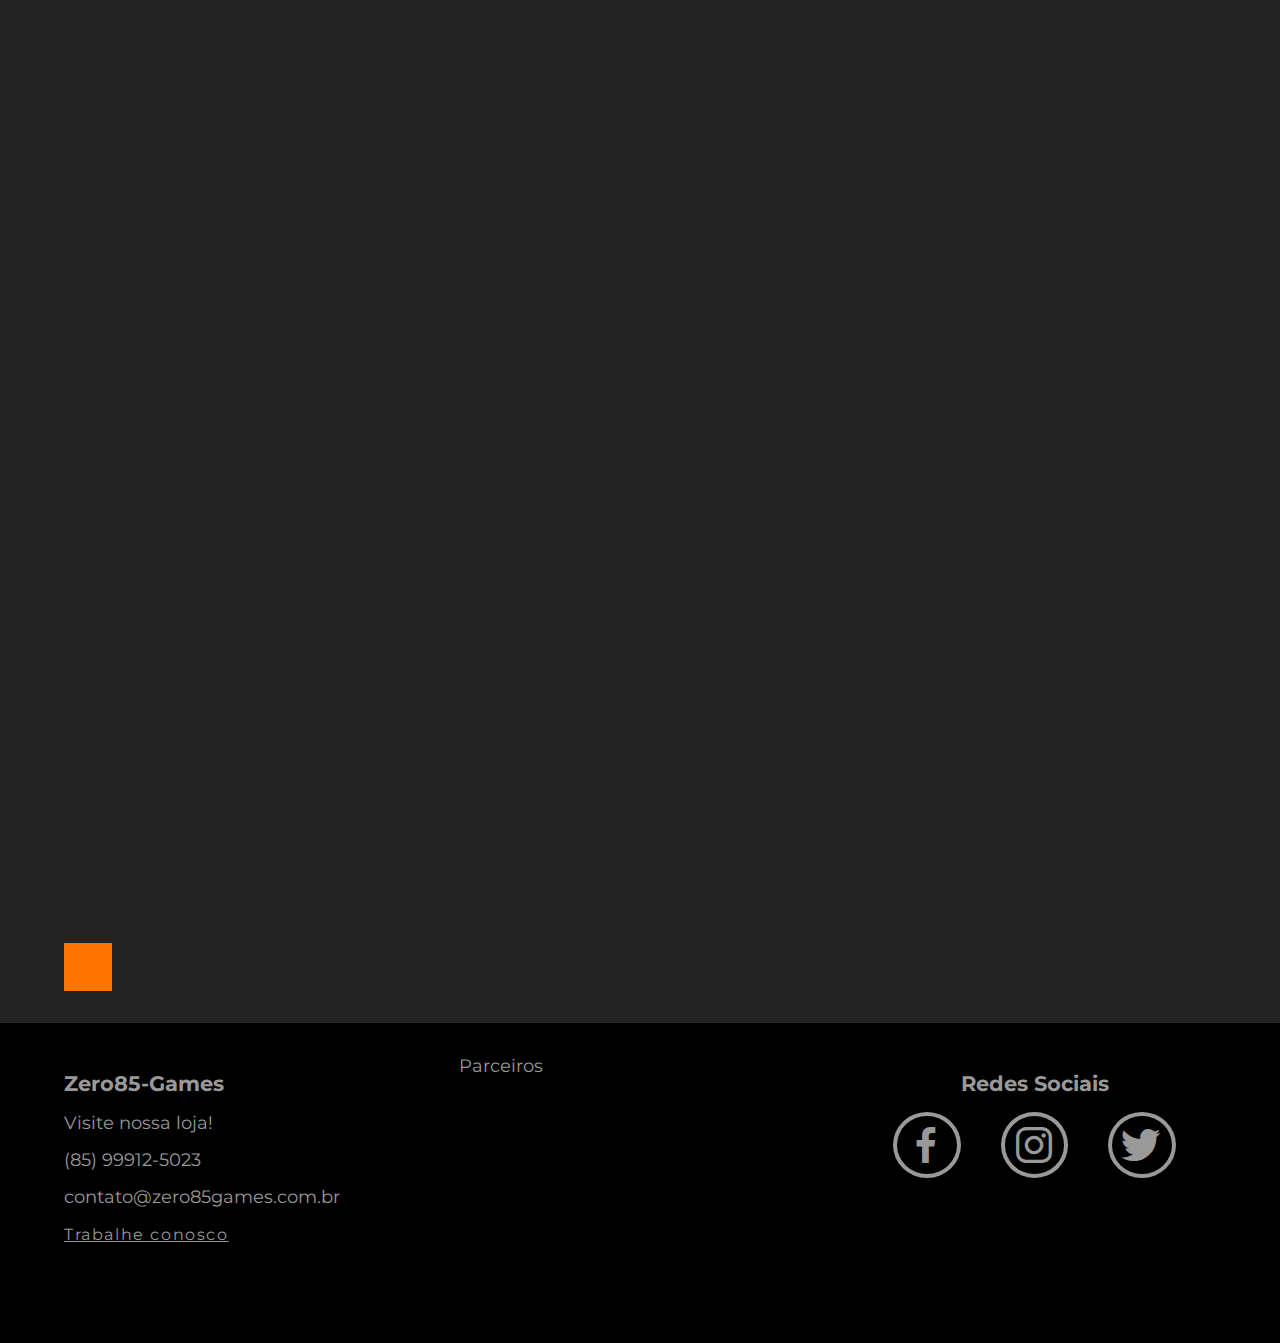
==== commit f550aa27: "Animações em CSS + botão WhatsApp" ====
--- a/index.html
+++ b/index.html
@@ -10,17 +10,26 @@
         <link rel="stylesheet" href="./css/style.css" />
         <!-- Box Icons -->
         <link href='https://unpkg.com/boxicons@2.1.4/css/boxicons.min.css' rel='stylesheet'>
-
     </head>
     <body>
         <!-- Menu de opções -->
         <nav>
-            <ul>
+            <ul class="menu">
                 <li><a href="#">Home</a></li>
                 <li><a href="#produtos">Produtos</a></li>
                 <li><a href="#contato">Contato</a></li>
                 <li><a href="#sobre">Sobre</a></li>
                 <li><a href="#mapa">Mapa</a></li>
+            </ul>
+
+            <!-- Menu Responsivo -->
+            <ul class="menu-responsivo">
+                <i class='bx bx-menu'></i>
+                <!-- <li><a href="#">Home</a></li>
+                <li><a href="#produtos">Produtos</a></li>
+                <li><a href="#contato">Contato</a></li>
+                <li><a href="#sobre">Sobre</a></li>
+                <li><a href="#mapa">Mapa</a></li> -->
             </ul>
         </nav>
 
@@ -167,9 +176,23 @@
                     ></iframe>
                 </div>
             </section>
+
+            <!-- Animação -->
+            <div class="box"></div>
+
+            <!-- WhatsApp -->
+            <div class="whats">
+                <a
+                    href="https://api.whatsapp.com/send?phone=5585997996913&text=Ol%C3%A1,%20gostaria%20de%20saber%20mais%20sobre%20um%20game."
+                    call_to_action="Fale conosco!"
+                >
+                <i class='bx bxl-whatsapp'></i>
+            </a>
+            </div>
         </main>
 
         <footer>
+            <!-- Dados da Empresa -->
             <div>
                 <h3>Zero85-Games</h3>
 
@@ -181,35 +204,37 @@
 
                 <p>
                     <a href="cadastro.html">Trabalhe conosco</a>
-                <!-- </p> -->
-            </div>
-
+                </p>
+            </div>
+
+            <!-- Link dos Parceiros -->
             <div>Parceiros</div>
 
-            <div>
-                <div class="redes-sociais">
-                    <h3>Redes Sociais</h3>
-                    <div>
-                        <!-- facebook -->
+            <!-- Link das Redes Sociais -->
+            <div class="redes-sociais">
+                <h3>Redes Sociais</h3>
+
+                <div>
+                    <!-- Facebook -->
                     <figure>
-                        <a href="https://www.facebook.com/login/?next=https%3A%2F%2Fwww.facebook.com%2F%3Flocale%3Dpt_BR">
-                            <i id="face" class='bx bxl-facebook'></i>
+                        <a target="_blank" href="https://www.facebook.com/">
+                            <i class='bx bxl-facebook'></i>
                         </a>
                     </figure>
-                    <!-- insta -->
-                     <figure>
-                        <a href="https://www.instagram.com/">
-                            <i id="insta" class='bx bxl-instagram'></i>
+
+                    <!-- Instagram -->
+                    <figure>
+                        <a target="_blank" href="https://www.instagram.com/">
+                            <i class='bx bxl-instagram'></i>
                         </a>
-                     </figure>
-                     <!-- x(twitter) -->
-                      <figure>
-                        <a href="https://x.com/">
-                            <i id="x" class='bx bxl-twitter'></i>
+                    </figure>
+
+                    <!-- X (Twitter) -->
+                    <figure>
+                        <a target="_blank" href="https://x.com/">
+                            <i class='bx bxl-twitter'></i>
                         </a>
-                      </figure>
-                    </div>
-                    
+                    </figure>
                 </div>
             </div>
         </footer>
--- a/css/style.css
+++ b/css/style.css
@@ -1,5 +1,15 @@
 /* Importa a fonte Montserrat do Google Fonts */
 @import url("https://fonts.googleapis.com/css2?family=Montserrat:ital,wght@0,100..900;1,100..900&display=swap");
+
+/* Variáveis */
+:root {
+    /* Paletas de cores */
+    /* --cor-01: #ffb700; */
+    --cor-01: #ff7300;
+    --cor-02: #10101db6;
+    --cor-03: #0b5d4b;
+    --cor-03: #f9f9f9;
+}
 
 /* Reset */
 * {
@@ -17,7 +27,8 @@
 header {
     height: 30rem;
     font-size: 2.5rem;
-    color: #ffb700;
+    /* color: #ffb700; */
+    color: var(--cor-01);
     text-shadow: 0px 0px 10px #0b5d4b;
     overflow: hidden;
 
@@ -130,6 +141,7 @@
     font-family: "Montserrat", sans-serif;
     font-size: 1rem;
 }
+
 form {
     width: 70%;
     margin: 0 auto;
@@ -230,6 +242,8 @@
     div {
         height: auto;
         width: 100%;
+
+        /* border: solid red; */
     }
 
     a {
@@ -244,68 +258,181 @@
         }
     }
 
-    i{
-
+    i {
+        color: #999999;
+        font-size: 3rem;
+        border: solid 0.25rem #999999;
+        border-radius: 50%;
+        padding: 5px;
+
+        /* Ao passar o mouse sobre */
+        &:hover {
+            /* color: #ffc928; */
+            color: var(--cor-01);
+            /* border-color: #ffb700; */
+            border-color: var(--cor-01);
+            cursor: pointer;
+        }
+    }
+}
+
+.redes-sociais {
+    h3 {
+        text-align: center;
+    }
+
+    div {
+        display: flex;
+        justify-content: space-between;
+        justify-content: space-around;
+        justify-content: space-evenly;
+    }
+}
+
+.menu-responsivo{
+
+    i {
+        font-size: 3rem;
+    }
+}
+
+/* Botão WhatsApp */
+.whats {
+    position: fixed;
+    z-index: 100;
+    bottom: 2rem;
+    right: 2rem;
+
+    /* background-color: #707865; */
+    border-radius: 50%;
+
+
+    i {
+        font-size: 3.5rem;
+        color: #99ff00;
+        color: #f9f9f9;
+        background-color: #1ec50f;
+        border-radius: 50%;
+        padding: 0.3rem;
+        transition: 0.5s;
         
-
-    }
-    #face{
-        color:gray ;
-        font-size: 3rem;
-        border-radius: 50%;
-        border: solid 0.25rem gray;
-        &:hover{
-            transition: 0.5s;
-            color: #0065f7;
-            border-color: #0065f7;
-        }
-    }
-    #insta{
-        color:gray ;
-        font-size: 3rem;
-        border-radius: 50%;
-        border: solid 0.25rem gray;
-        &:hover{
-            transition: 0.5s;
-            color: #e54d4a;
-            border-color: #e54d4a;
-        }
-    }
-    #x{
-        color:gray ;
-        font-size: 3rem;
-        border-radius: 50%;
-        border: solid 0.25rem gray;
-        &:hover{
-            transition: 0.5s;
-            color: #f7f7f7;
-            border-color: #f7f7f7;
-        }
-    }
-    .redes-sociais{
-        h3{
-            text-align: center;
-        }
-        div{
+        &:hover {
+            background-color: #1edf0c;
+            cursor: pointer;
+        }
+    }
+}
+
+
+
+/* --- Responsividade (Media Queries) */
+
+/* XS (Extra Small) - Celular Portrait (retrato) */
+@media (max-width: 576px) {
+    nav {
+        /* background-color: #ffb700; */
+        background-color: var(--cor-01);
+
+        .menu {
+            display: none;
+        }
+
+        .menu-responsivo {
+            display: block;
+        }
+
+        footer {
+            flex-direction: column;
+            /* VERIFICAR */
+        }
+    }
+}
+
+/* SM (Small) - Celular Landscape (paisagem) */
+@media (min-width: 576px) {
+    nav {
+        background-color: #007bff;
+
+        .menu {
+            display: none;
+        }
+
+        .menu-responsivo {
+            display: block;
+        }
+    }
+}
+
+/* MD (Medium) - Tablet */
+@media (min-width: 768px) {
+    nav {
+        background-color: #ae00ff;
+
+        .menu {
+            display: none;
+        }
+
+        .menu-responsivo {
+            display: block;
+        }
+    }
+}
+
+/* LG (Large) - Notebooks */
+@media (min-width: 992px) {
+    nav {
+        background-color: #99ff00;
+
+        .menu {
             display: flex;
-            justify-content: space-between;
-            justify-content: space-around;
-            justify-content: space-evenly;
-        }
-    }
-}
-
-/* Rensponsive */
-/* XS-Celular-Portrait(retrato)max-576px */
-@media (max-width:36rem){
-    nav{
-        background-color: yellow;
-    }
-}
-/* SM-Celular-Landscape(paisagem)min-576 */
-
-/* MD-Tablet-max-768px */
-
-/* LG-Notebook-min-992 */
-
-/* XL-Desktop-min-1200px */
+        }
+
+        .menu-responsivo {
+            display: none;
+        }
+    }
+}
+
+/* XL (Extra arge) - Desktop */
+@media (min-width: 1200px) {
+    nav {
+        background-color: #10101db6;
+
+        .menu {
+            display: flex;
+        }
+
+        .menu-responsivo {
+            display: none;
+        }
+    }
+}
+
+/* Animações em CSS */
+
+.box {
+    height: 3rem;
+    width: 3rem;
+    background-color: var(--cor-01);
+    animation: caixa 1s infinite forwards;
+}
+
+/* .box:hover {
+} */
+
+@keyframes caixa {
+    0% {
+        transform: translateX(0);
+        transform: rotate(0);
+    }
+
+    50% {
+        transform: translateX(50rem);   
+        /* transform: rotate(360deg); */
+    }
+
+    100% {
+        transform: translateX(0);
+        transform: rotate(360deg);
+    }
+}
